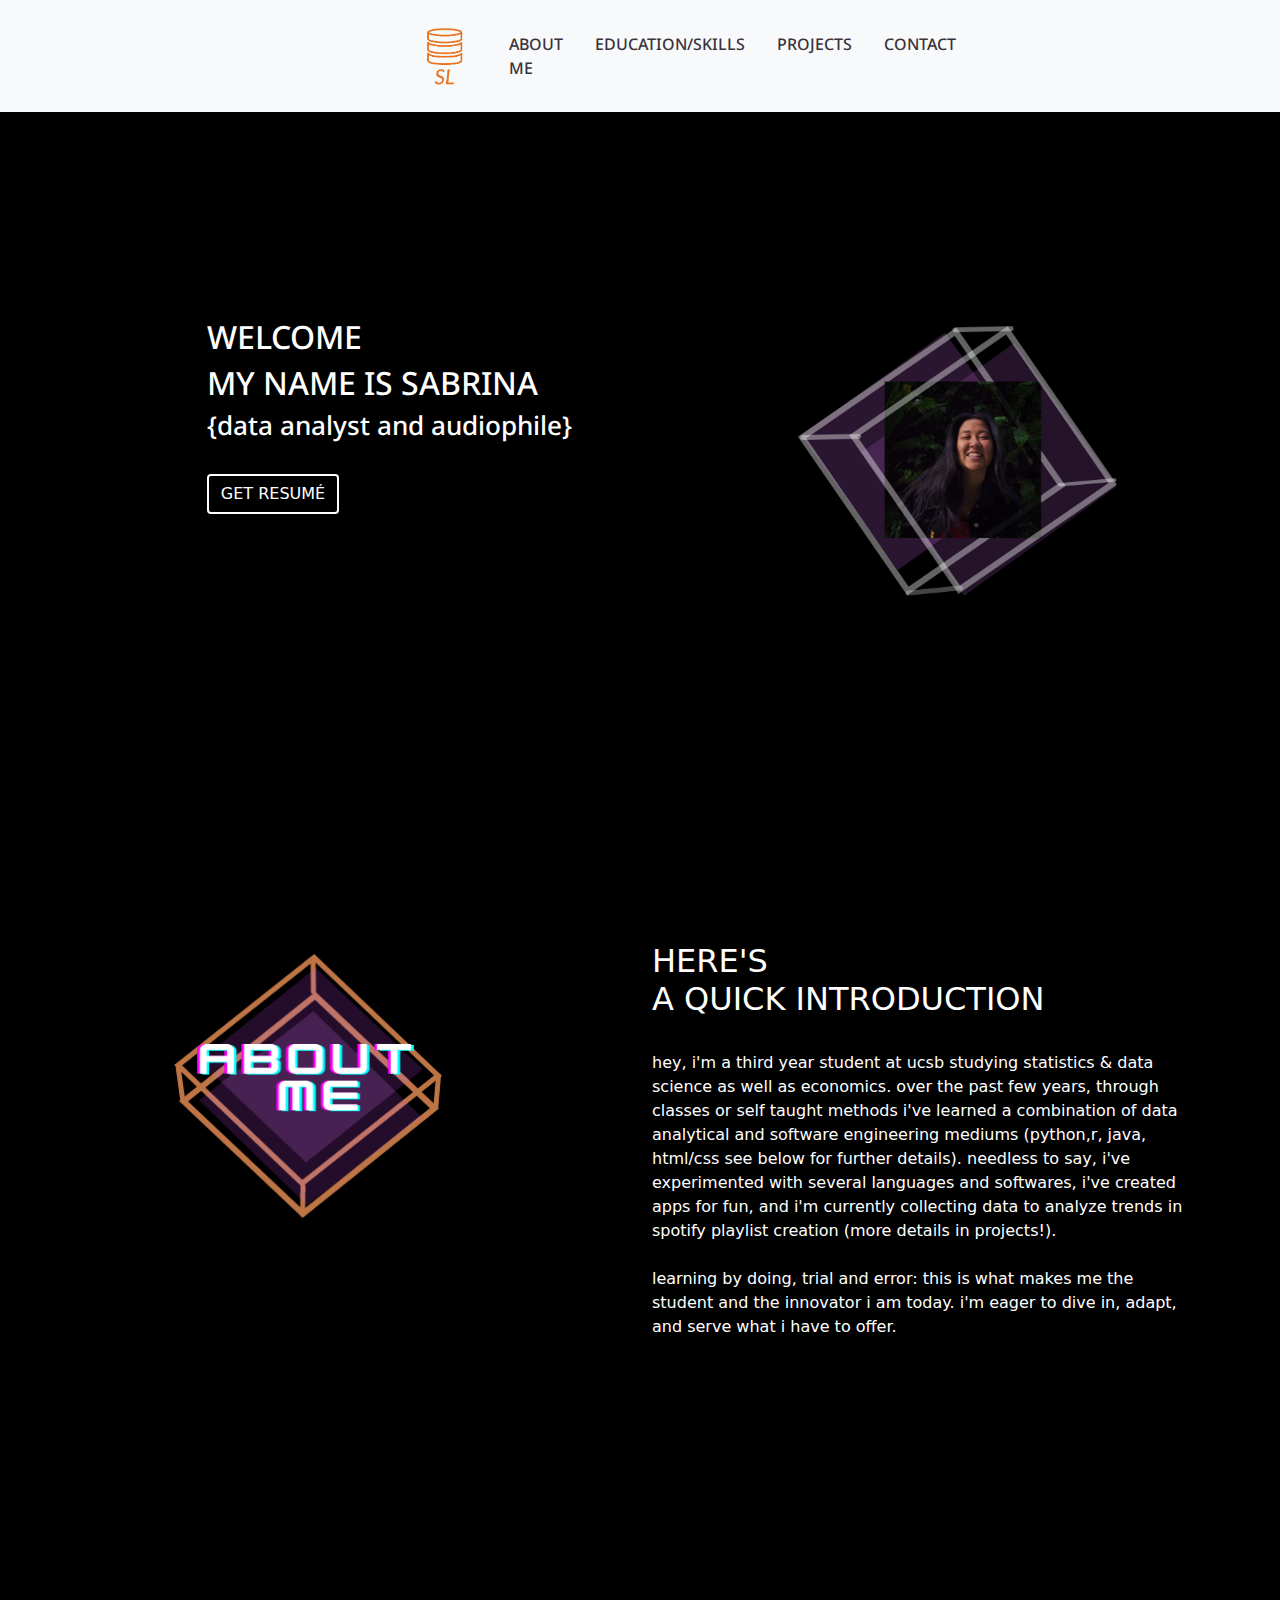
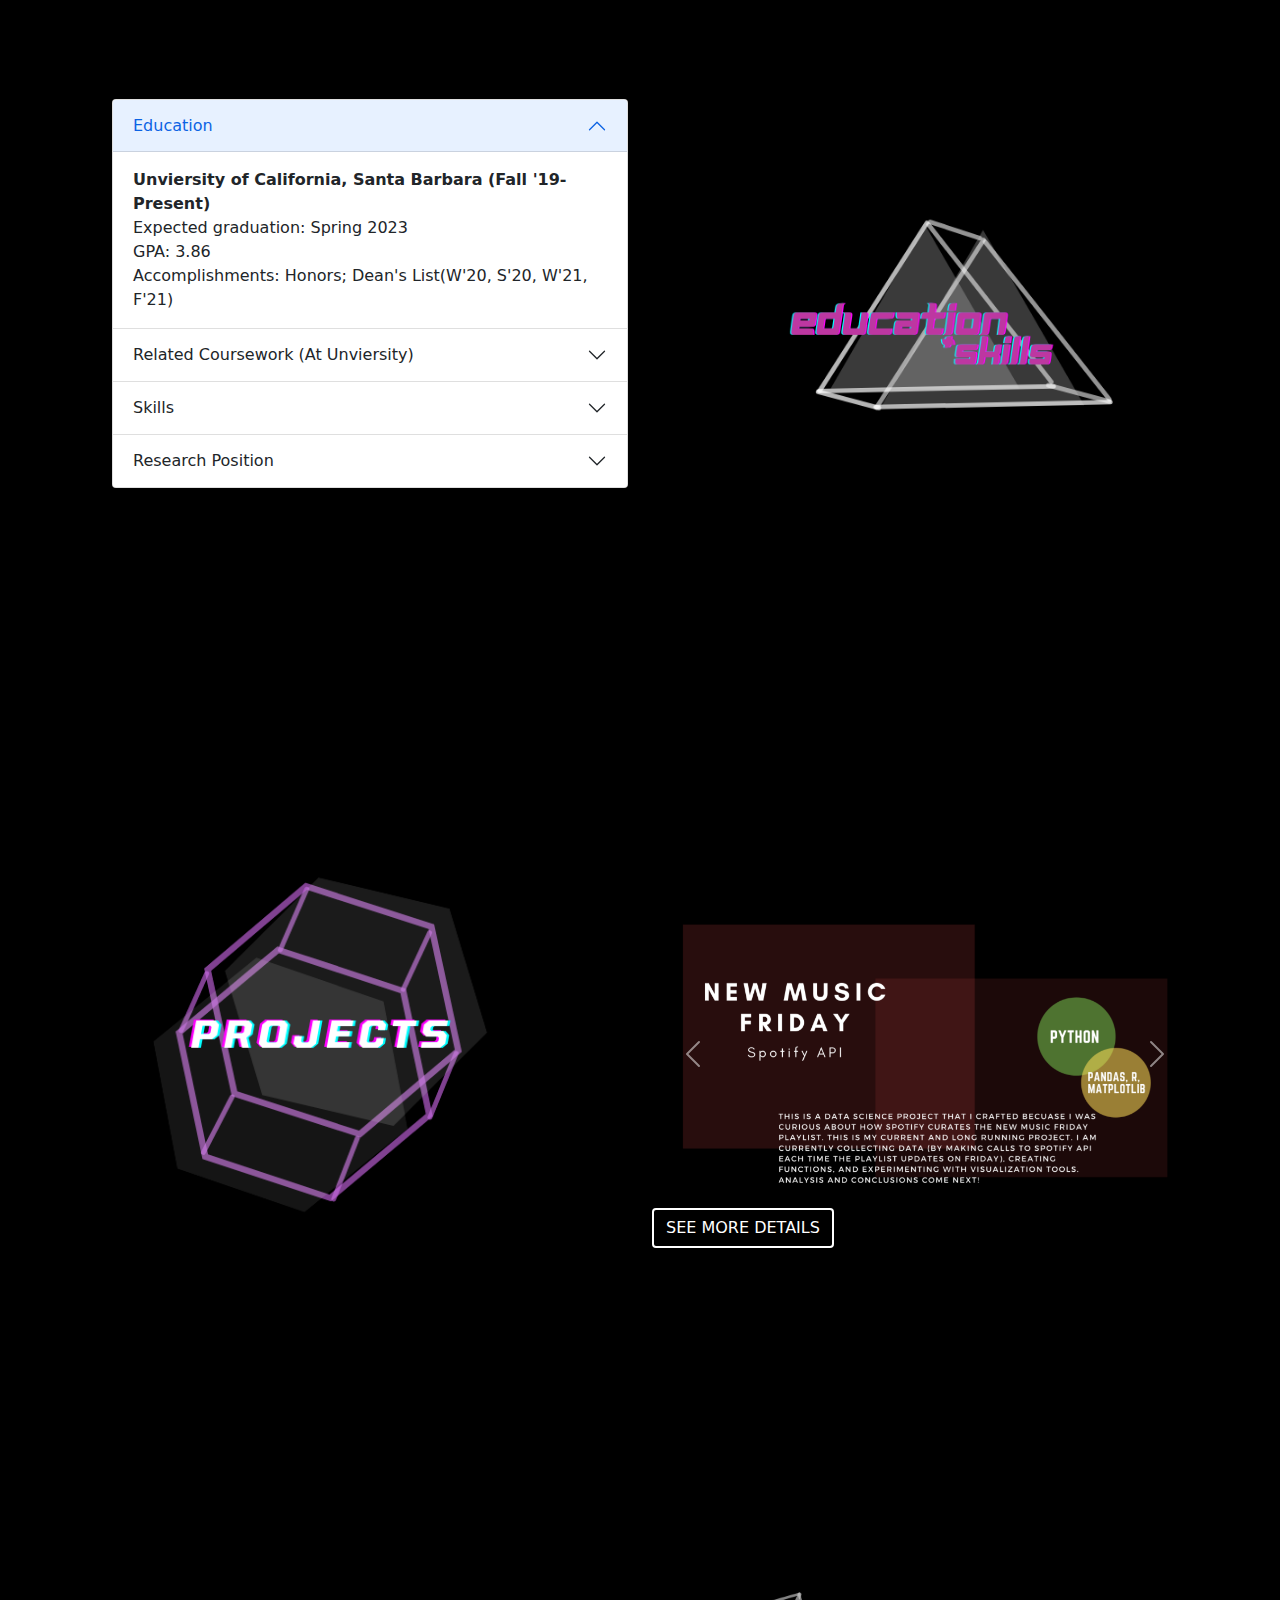
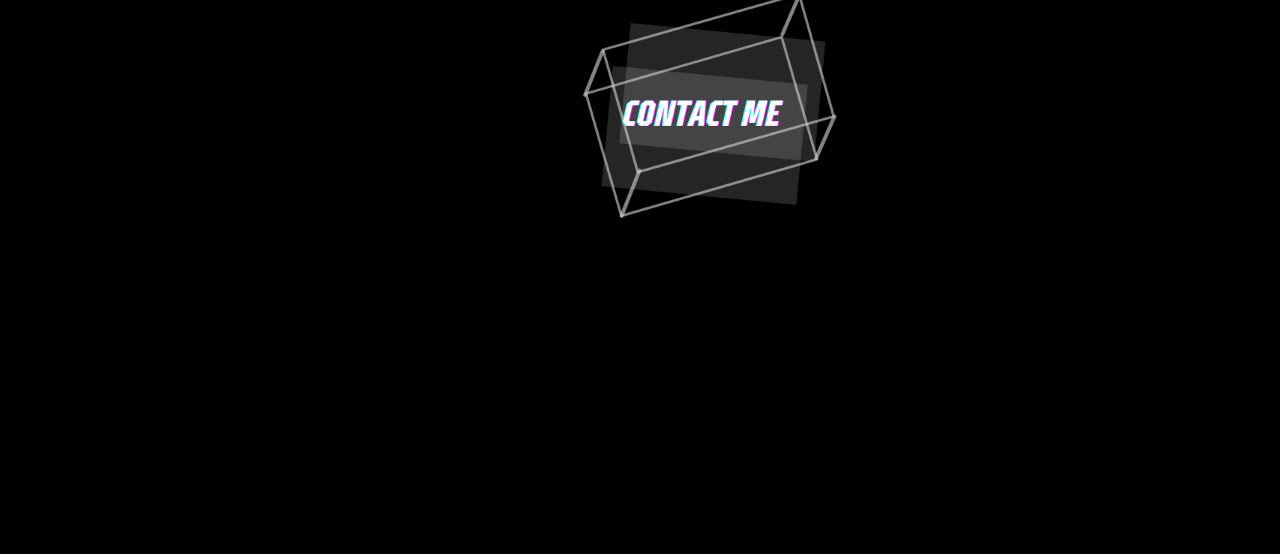
==== js/index.html @ f9f8b8f4 "Update index.html" ====
<!DOCTYPE html>
<html lang="en">
<head>
    <meta charset="UTF-8">
    <meta http-equiv="X-UA-Compatible" content="IE=edge">
    <meta name="viewport" content="width=device-width, initial-scale=1.0">
    <title>Document</title>

    <!-- Bootstap css file -->
    <link href="https://sabrinalem.github.io/portfolio/css/bootstrap.min.css"rel="stylesheet" media="all">
    <!--font awesome icons-->
    <link href="https://sabrinalem.github.io/portfolio/css/all.min.css" rel="stylesheet">

    <!-- custom css file -->
    <link href="https://sabrinalem.github.io/portfolio/css/style.css"rel="stylesheet">

    <!-- fonts-->
    <link rel="stylesheet"
          href="https://fonts.googleapis.com/css?family=NotoSans">
</head>

<body>
    <!-- HEADER START -->
    <header class="header_area">
        <div class="main-menu">
            <nav class="navbar navbar-expand-lg navbar-light bg-light">
                <div class="container-fluid">
                  <a class="navbar-brand" href="#site-banner"><img src="https://sabrinalem.github.io/portfolio/img/SL-logos_transparent.png" alt="SL" height="65"></a>
                  <button class="navbar-toggler" type="button" data-bs-toggle="collapse" data-bs-target="#navbarNav" aria-controls="navbarNav" aria-expanded="false" aria-label="Toggle navigation">
                    <span class="navbar-toggler-icon"></span>
                  </button>
                  <div class="collapse navbar-collapse" id="navbarNav">
                    <ul class="navbar-nav">
                      <li class="nav-item">
                        <a class="nav-link" href="#about-area">about me</a>
                      </li>
                      <li class="nav-item">
                        <a class="nav-link" href="#eduskls-area">education/Skills</a>
                      </li>
                      <li class="nav-item">
                        <a class="nav-link" href="#projects-area">projects</a>
                      </li>
                      <li class="nav-item">
                        <a class="nav-link" href="contact.html">contact</a>
                      </li>
                    </ul>
                  </div>
                </div>
              </nav>
        </div>
    </header>
    <!-- HEADER END -->

    <!-- MAIN START-->
    <main class="site-main">
        <!-- SECTION 1: INTRO START -->
        <section id = "site-banner" class ="site-banner" style="background-color: black">
            <div class="container">
                <div class="row">
                    <div class="col-lg-6 col-md-12 site-title">
                        <h3 class="title-text text-uppercase">Welcome</h2>
                        <h2 class="title-text text-uppercase">My name is Sabrina</h4>
                        <h4 class="title-text text-lowercase">{data analyst and audiophile}</h4><br>
                        <a href="https://sabrinalem.github.io/portfolio/img/sabrinalem-resume.pdf" download><button type="button" class="btn button primary-button mr-4 text-uppercase">Get Resumé</button> </a>           
                    </div>
                    <div class="col-lg-6 col-md-12 site-img">
                        <img src="https://sabrinalem.github.io/portfolio/img/profpic.png" height= 350 width=350 alt="profilepic">
                    </div>
                    
                </div>
            </div>
        </section>
        <!-- SECTION 1: INTRO END-->

        <!-- SECTION 2: ABOUT START -->
        <section id ="about-area" class ="about-area" style="background-color: black;">   
            <div class="container">
                <div class="row">
                    <div class="col-lg-6 col-md-12">
                        <div class="about-image">
                            <img src="https://sabrinalem.github.io/portfolio/img/about.png" height="300" width= "300" alt="about me">
                        </div>
                    </div>
                    <div class="col-lg-6 col-md-12 about-text">
                        <div class="text-uppercase pt.5">
                            <h2 class="text-uppercase">
                                <span>here's</span><br>
                                <span>a quick</span>
                                <span>introduction</span>
                            </h2>
                            <div class="paragraph py-4 w-100 text-lowercase">
                                <p class="para">
                                    hey, i'm a third year student at UCSB studying statistics & data science
                                    as well as economics. over the past few years, through classes or 
                                    self taught methods i've learned a combination of data analytical and 
                                    software engineering mediums (python,R, java, html/css see below for further details).
                                    needless to say, i've experimented with several languages and softwares, i've created
                                    apps for fun, and i'm currently collecting data to analyze trends in Spotify 
                                    playlist creation (more details in projects!). <br><br>
                                    learning by doing, trial and error: this is what makes me the student and
                                    the innovator i am today. i'm eager to dive in, adapt, and serve what i have to offer. 
                                </p>
                            </div>
                        </div>
                    </div>
                </div>
            </div>
        </section>
        <!-- SECTION 3: ABOUT END-->

        <!-- SECTION 3: EDU AND SKILLS START -->
        <section id ="eduskls-area" class ="eduskls-area" style="background-color: black;">   
            <div class="container-fluid">
                <div class="row">
                    <div class="col-lg-6 col-md-12 eduskls-text">
                        <div class="accordion" id="accordionExample">
                            <div class="accordion-item">
                              <h2 class="accordion-header" id="headingOne">
                                <button class="accordion-button" type="button" data-bs-toggle="collapse" data-bs-target="#collapseOne" aria-expanded="true" aria-controls="collapseOne">
                                  Education 
                                </button>
                              </h2>
                              <div id="collapseOne" class="accordion-collapse collapse show" aria-labelledby="headingOne" data-bs-parent="#accordionExample">
                                <div class="accordion-body">
                                  <strong>Unviersity of California, Santa Barbara (Fall '19-Present) </strong> 
                                  <br>Expected graduation: Spring 2023
                                  <br>GPA: 3.86
                                  <br> Accomplishments: Honors; Dean's List(W'20, S'20, W'21, F'21)
                                </div>
                              </div>
                            </div>
                            <div class="accordion-item">
                              <h2 class="accordion-header" id="headingTwo">
                                <button class="accordion-button collapsed" type="button" data-bs-toggle="collapse" data-bs-target="#collapseTwo" aria-expanded="false" aria-controls="collapseTwo">
                                  Related Coursework (At Unviersity)
                                </button>
                              </h2>
                              <div id="collapseTwo" class="accordion-collapse collapse" aria-labelledby="headingTwo" data-bs-parent="#accordionExample">
                                <div class="accordion-body">
                                    <strong>Data Science and Statistics:</strong> Probability & Statistics Series; Regression; Introduction to Java; Intermediate Python; 
                                                        SAS Base Program; Data Science Principles (R Program); Regression Analysis
                                    <br><strong>Economics:</strong> Introduction to Econmetrics Series; Microeconomics; Macroeconomics; Statistics for Economics
                                    <br><strong>Mathematics:</strong> Linear Algebra; Differential Equations; Vector Calculus; Transition to Higher Mathematics (Proofs and Logic)
                                </div>
                              </div>
                            </div>
                            <div class="accordion-item">
                              <h2 class="accordion-header" id="headingThree">
                                <button class="accordion-button collapsed" type="button" data-bs-toggle="collapse" data-bs-target="#collapseThree" aria-expanded="false" aria-controls="collapseThree">
                                  Skills
                                </button>
                              </h2>
                              <div id="collapseThree" class="accordion-collapse collapse" aria-labelledby="headingThree" data-bs-parent="#accordionExample">
                                <div class="accordion-body">
                                    <strong>Languages & Software(proficiency):</strong> Python (intermediate; preferred language); HTML/CSS (intermediate);
                                            SQL (intermediate); R (beginner); SAS (intermediate); javascript (beginner); java (beginner) 
                                    <br><strong>Data Analysis/Visualization:</strong> R; SQL; pandas; numpy; matplotlib;
                                    <br><strong>Other:</strong> Excel (computations and organization); Google Suite; Yii Framework
                                </div>
                              </div>
                            </div>
                            <div class="accordion-item">
                                <h2 class="accordion-header" id="headingFour">
                                  <button class="accordion-button collapsed" type="button" data-bs-toggle="collapse" data-bs-target="#collapseFour" aria-expanded="false" aria-controls="collapseFour">
                                    Research Position
                                  </button>
                                </h2>
                                <div id="collapseFour" class="accordion-collapse collapse" aria-labelledby="headingFour" data-bs-parent="#accordionExample">
                                  <div class="accordion-body">
                                    <strong> Music Cognition Lab:</strong> 
                                    <br> Research Assistant for Doctor Janet Bourne; Lab involves creating and running experiments to evaluate the psychological way human beings perceive music;
                                    <br>Assisting with  analysis from experiment data using SPSS;
                                    <br>This includes running ANOVA tests and data visualization;
                                    <br><strong>Current Project:</strong> Modes of Listening - gathering evidence for the idea that the way 
                                    we listen to music (by listening narratively or for sonic/instrumental detail) changes the 
                                    semantic connections we are able to make    
                                  </div>
                                </div>
                              </div>
                          </div>
                    </div>
                    <div class="col-lg-6 col-md-12">
                        <div class="eduskls-img">
                            <img src="https://sabrinalem.github.io/portfolio/img/eduskls.png" height="450" width= "450" alt="about me">
                        </div>
                    </div>
                   
                </div>
            </div>
        </section>
        <!-- SECTION 3: EDU and SKILLS END-->

        <!-- SECTION 4: PROJECTS START -->
        <section id= "projects-area" class ="projects-area" style="background-color: black;">   
            <div class="container">
                <div class="row">
                    <div class="col-lg-6 col-md-12">
                        <div class="projects-image">
                            <img src="https://sabrinalem.github.io/portfolio/img/projects.png" height="350" width= "350" alt="about me">
                        </div>
                    </div>
                    <div class="col-lg-6 col-md-12">
                        <div class="projects-content">
                          <div id="carouselExampleIndicators" class="carousel slide" data-bs-ride="carousel">
                            <a href="https://sabrinalem.github.io/portfolio/js/projects.html"><div class="carousel-inner"> 
                                <div class="carousel-item active">
                                  <img src="https://sabrinalem.github.io/portfolio/img/projects/nmf.png" class="d-block w-100" alt="...">
                                </div>
                                <div class="carousel-item">
                                  <img src="https://sabrinalem.github.io/portfolio/img/projects/playlister.png" class="d-block w-100" alt="...">
                                </div>
                                <div class="carousel-item">
                                   <img src="https://sabrinalem.github.io/portfolio/img/projects/vinylshop.png" class="d-block w-100" alt="...">
                                </div>
                                <div class="carousel-item">
                                   <img src="https://sabrinalem.github.io/portfolio/img/projects/frank.png" class="d-block w-100" alt="...">
                                </div>
                                </div>
                                <button class="carousel-control-prev" type="button" data-bs-target="#carouselExampleIndicators" data-bs-slide="prev">
                                  <span class="carousel-control-prev-icon" aria-hidden="true"></span>
                                  <span class="visually-hidden">Previous</span>
                                </button>
                                <button class="carousel-control-next" type="button" data-bs-target="#carouselExampleIndicators" data-bs-slide="next">
                                  <span class="carousel-control-next-icon" aria-hidden="true"></span>
                                  <span class="visually-hidden">Next</span>
                                </button>
                            </a>
                          </div>
                          <a href="https://sabrinalem.github.io/portfolio/js/projects.html"><button type="button" class="btn button primary-button mr-4 text-uppercase">See More Details</button> </a>           
                        </div>
                    </div>
                </div>
            </div>
        </section>
        <!-- SECTION 4: PROJECTS END-->

        <!-- SECTION 5: CONTACT START -->
        <section id ="contact-area" class ="contact-area" style="background-color: black;">   
            <div class="container">
                <div class="contact-img">
                  <a class="contact" href="contact.html"> <img src="https://sabrinalem.github.io/portfolio/img/contact1.png" class="contact-none" alt="contact" height="375">
                    <img src="https://sabrinalem.github.io/portfolio/img/contact2.png" class="contact-hover" alt="contact" height="375"></a>
                </div>
            </div>
        </section>
        <!-- SECTION 5: CONTACT END-->
    </main>
    <!-- MAIN END-->
    

    <!-- Jquery js file-->
    <script src="https://sabrinalem.github.io/portfolio//js/jquery.3.6.0.js"></script>

    <!-- Bootstrap js file-->
    <script src="https://sabrinalem.github.io/portfolio//js/bootstrap.min.js"></script>

</body>
</html>
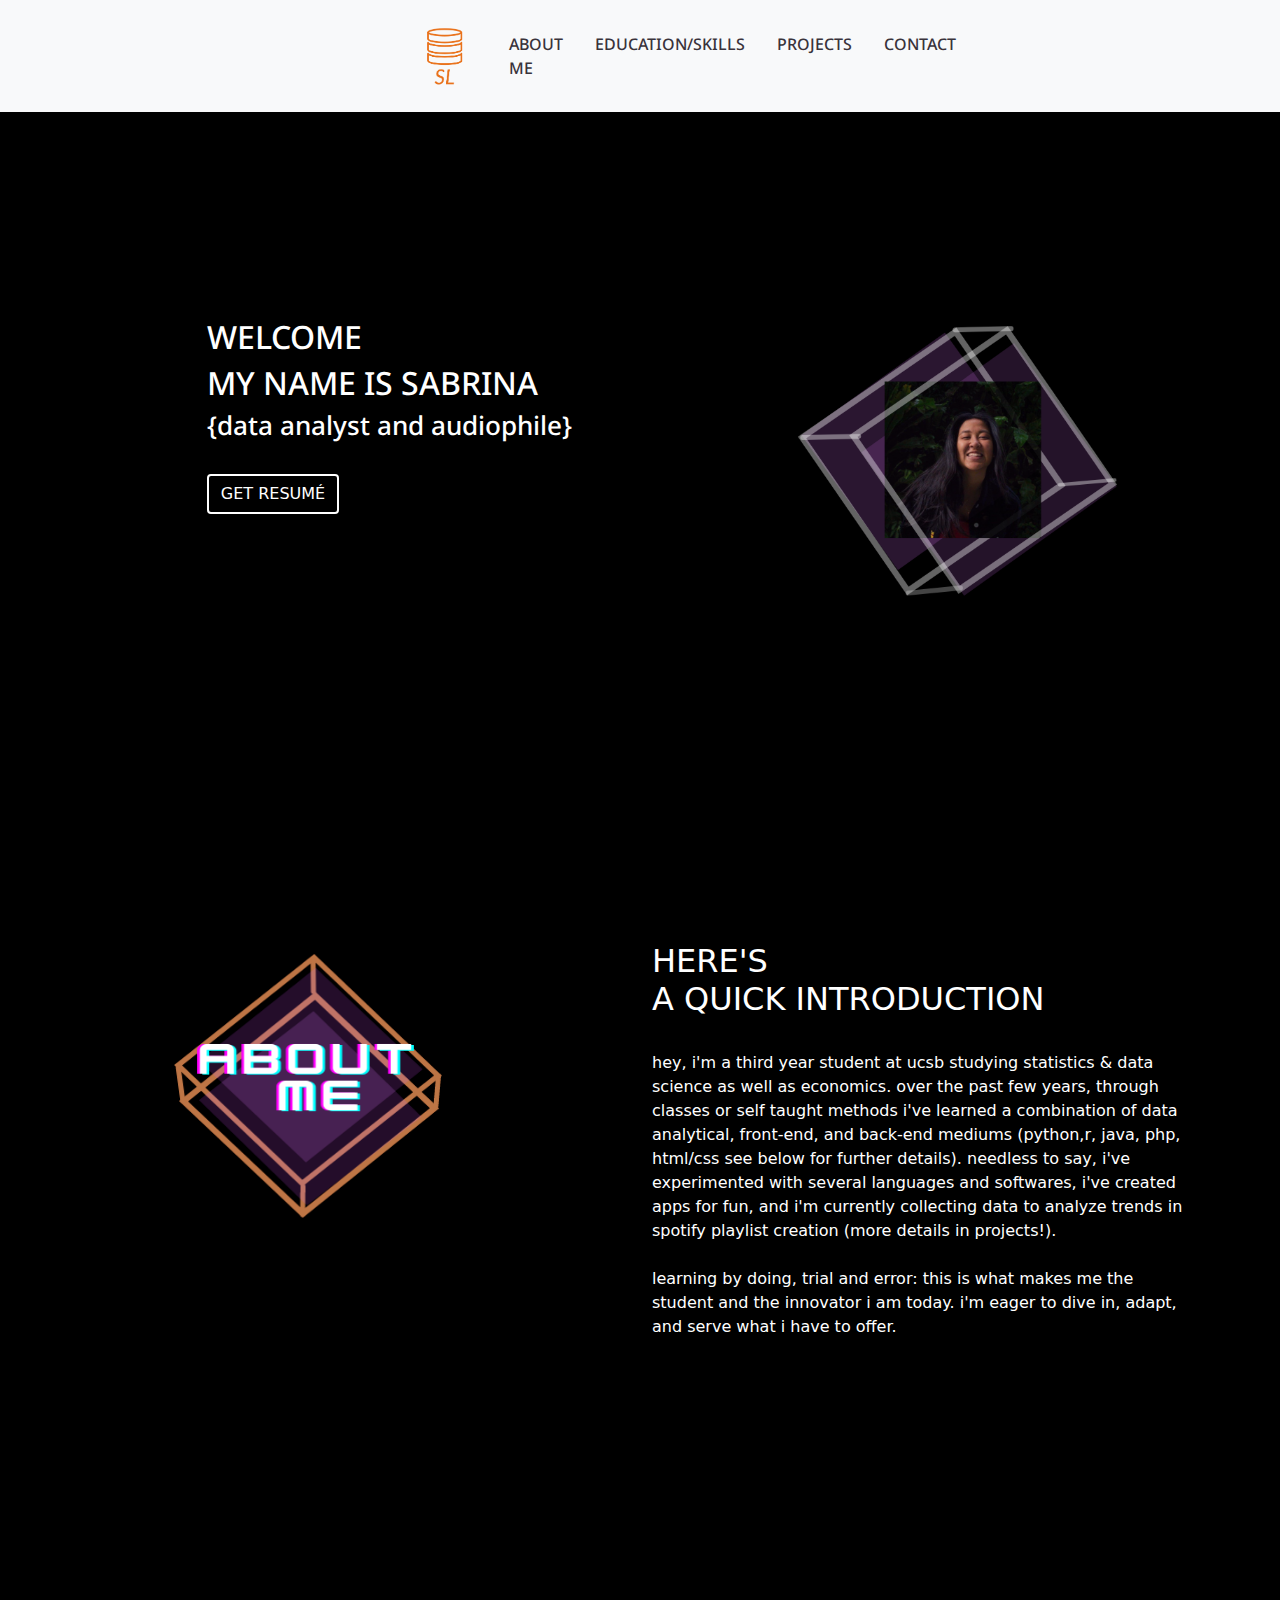
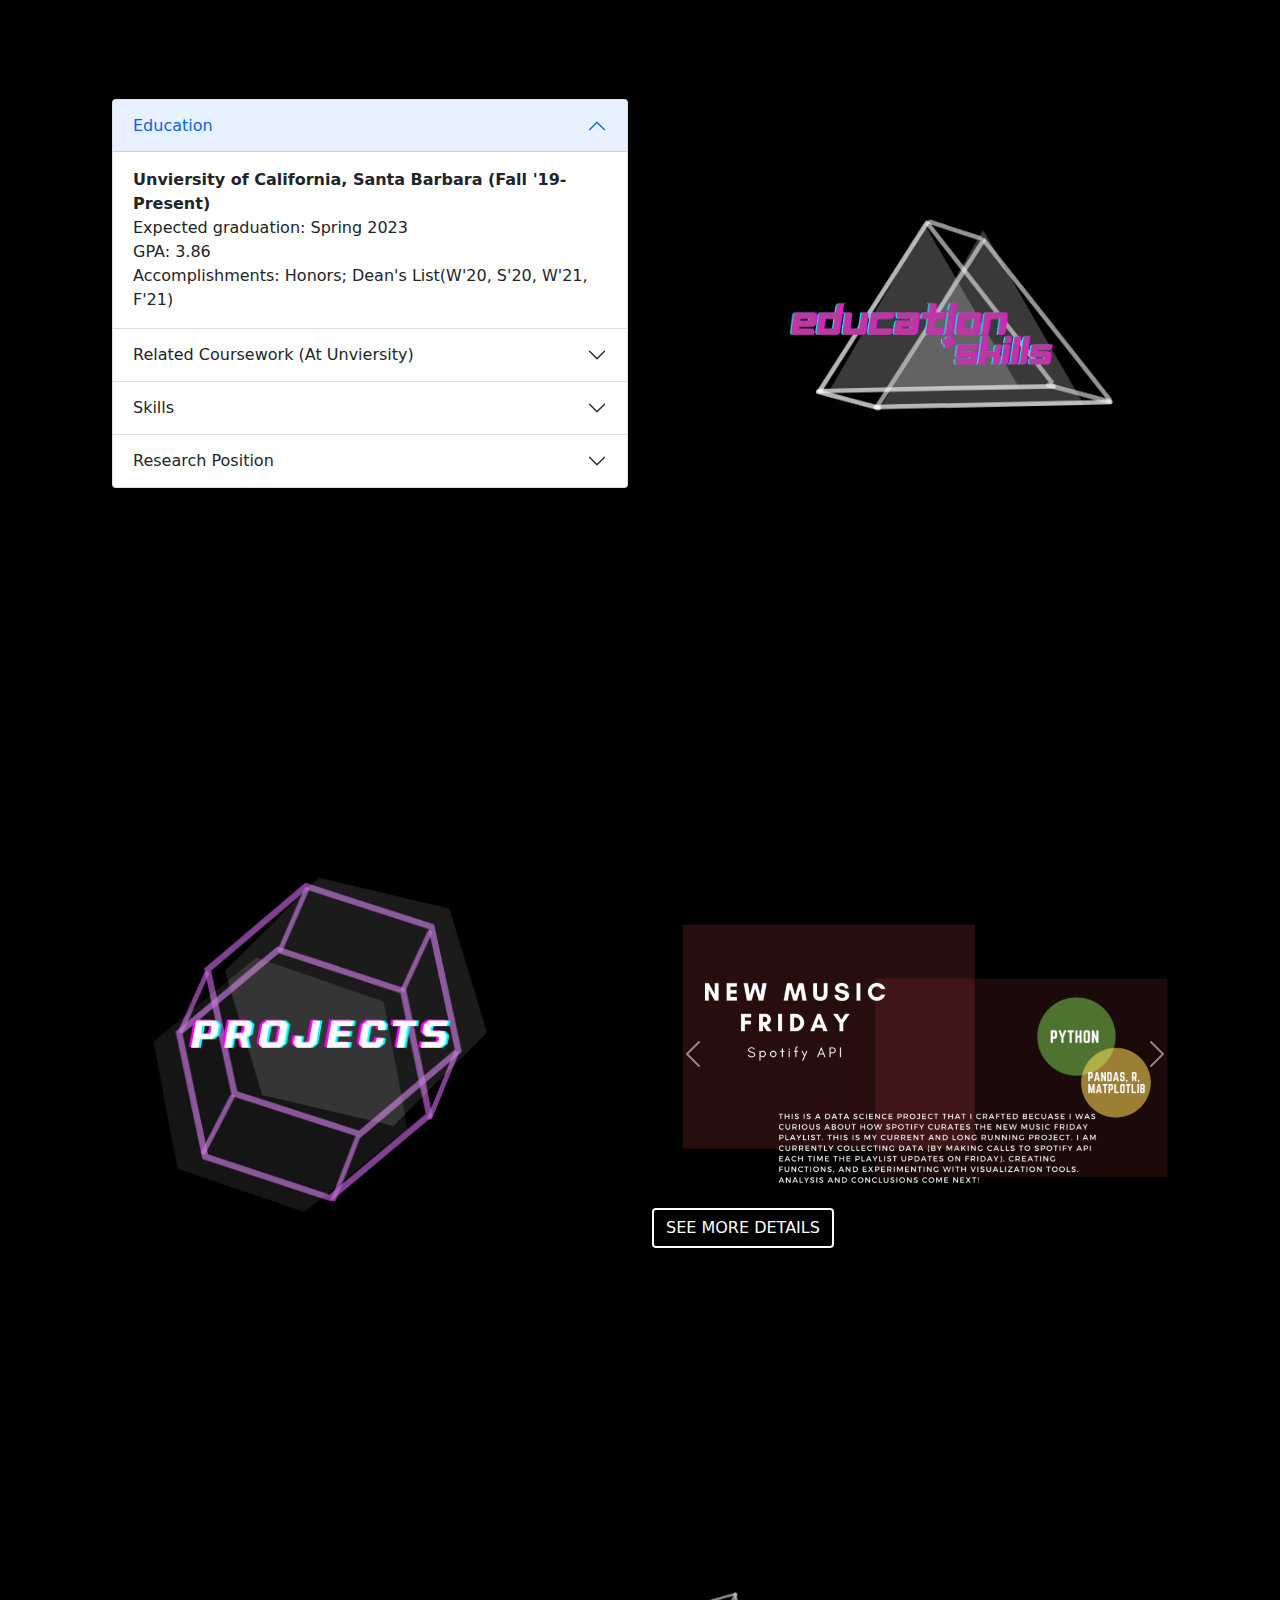
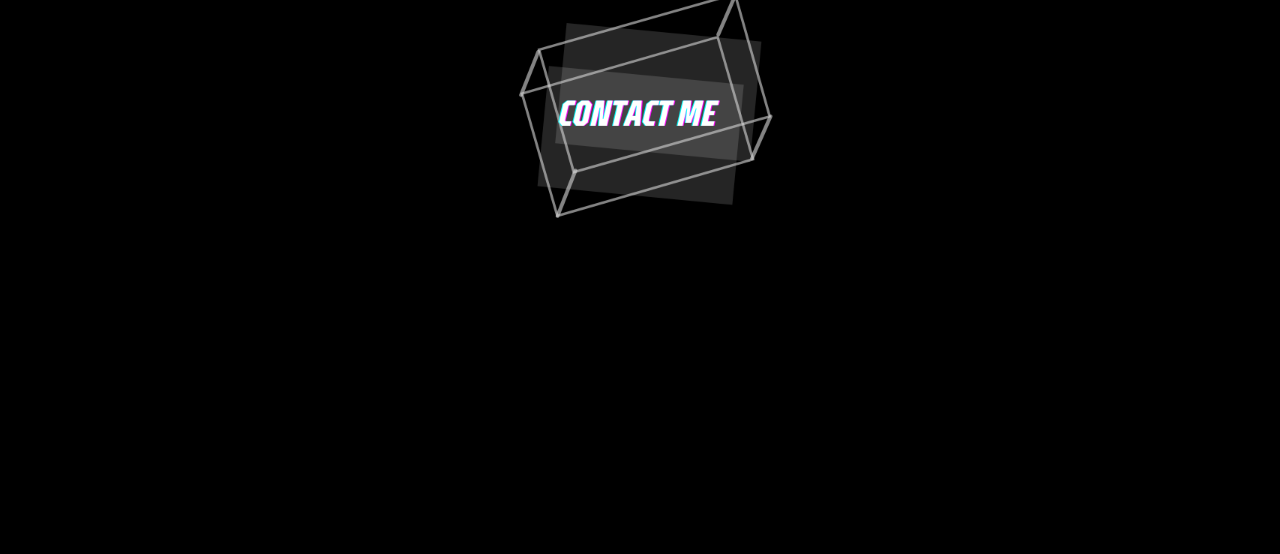
==== commit 0b1467c1: "Add files via upload" ====
--- a/js/index.html
+++ b/js/index.html
@@ -7,12 +7,12 @@
     <title>Document</title>
 
     <!-- Bootstap css file -->
-    <link href="https://sabrinalem.github.io/portfolio/css/bootstrap.min.css"rel="stylesheet" media="all">
+    <link href="/css/bootstrap.min.css"rel="stylesheet" media="all">
     <!--font awesome icons-->
-    <link href="https://sabrinalem.github.io/portfolio/css/all.min.css" rel="stylesheet">
+    <link href="/css/all.min.css" rel="stylesheet">
 
     <!-- custom css file -->
-    <link href="https://sabrinalem.github.io/portfolio/css/style.css"rel="stylesheet">
+    <link href="/css/style.css"rel="stylesheet">
 
     <!-- fonts-->
     <link rel="stylesheet"
@@ -25,7 +25,7 @@
         <div class="main-menu">
             <nav class="navbar navbar-expand-lg navbar-light bg-light">
                 <div class="container-fluid">
-                  <a class="navbar-brand" href="#site-banner"><img src="https://sabrinalem.github.io/portfolio/img/SL-logos_transparent.png" alt="SL" height="65"></a>
+                  <a class="navbar-brand" href="#site-banner"><img src="/img/SL-logos_transparent.png" alt="SL" height="65"></a>
                   <button class="navbar-toggler" type="button" data-bs-toggle="collapse" data-bs-target="#navbarNav" aria-controls="navbarNav" aria-expanded="false" aria-label="Toggle navigation">
                     <span class="navbar-toggler-icon"></span>
                   </button>
@@ -58,13 +58,14 @@
             <div class="container">
                 <div class="row">
                     <div class="col-lg-6 col-md-12 site-title">
-                        <h3 class="title-text text-uppercase">Welcome</h2>
+                        <h3 class="title-text text-uppercase">Welcome</h3>
                         <h2 class="title-text text-uppercase">My name is Sabrina</h4>
                         <h4 class="title-text text-lowercase">{data analyst and audiophile}</h4><br>
-                        <a href="https://sabrinalem.github.io/portfolio/img/sabrinalem-resume.pdf" download><button type="button" class="btn button primary-button mr-4 text-uppercase">Get Resumé</button> </a>           
+                        <a href="/img/sabrinalem-resume.pdf" download><button type="button" class="btn button primary-button mr-4 text-uppercase">Get Resumé</button> </a> 
+          
                     </div>
                     <div class="col-lg-6 col-md-12 site-img">
-                        <img src="https://sabrinalem.github.io/portfolio/img/profpic.png" height= 350 width=350 alt="profilepic">
+                        <img src="/img/profpic.png" height= 350 width=350 alt="profilepic">
                     </div>
                     
                 </div>
@@ -78,7 +79,7 @@
                 <div class="row">
                     <div class="col-lg-6 col-md-12">
                         <div class="about-image">
-                            <img src="https://sabrinalem.github.io/portfolio/img/about.png" height="300" width= "300" alt="about me">
+                            <img src="/img/about.png" height="300" width= "300" alt="about me">
                         </div>
                     </div>
                     <div class="col-lg-6 col-md-12 about-text">
@@ -92,8 +93,8 @@
                                 <p class="para">
                                     hey, i'm a third year student at UCSB studying statistics & data science
                                     as well as economics. over the past few years, through classes or 
-                                    self taught methods i've learned a combination of data analytical and 
-                                    software engineering mediums (python,R, java, html/css see below for further details).
+                                    self taught methods i've learned a combination of data analytical, front-end, and 
+                                    back-end mediums (python,R, java, php, html/css see below for further details).
                                     needless to say, i've experimented with several languages and softwares, i've created
                                     apps for fun, and i'm currently collecting data to analyze trends in Spotify 
                                     playlist creation (more details in projects!). <br><br>
@@ -181,7 +182,7 @@
                     </div>
                     <div class="col-lg-6 col-md-12">
                         <div class="eduskls-img">
-                            <img src="https://sabrinalem.github.io/portfolio/img/eduskls.png" height="450" width= "450" alt="about me">
+                            <img src="/img/eduskls.png" height="450" width= "450" alt="about me">
                         </div>
                     </div>
                    
@@ -196,37 +197,37 @@
                 <div class="row">
                     <div class="col-lg-6 col-md-12">
                         <div class="projects-image">
-                            <img src="https://sabrinalem.github.io/portfolio/img/projects.png" height="350" width= "350" alt="about me">
+                            <img src="/img/projects.png" height="350" width= "350" alt="about me">
                         </div>
                     </div>
                     <div class="col-lg-6 col-md-12">
                         <div class="projects-content">
                           <div id="carouselExampleIndicators" class="carousel slide" data-bs-ride="carousel">
-                            <a href="https://sabrinalem.github.io/portfolio/js/projects.html"><div class="carousel-inner"> 
-                                <div class="carousel-item active">
-                                  <img src="https://sabrinalem.github.io/portfolio/img/projects/nmf.png" class="d-block w-100" alt="...">
-                                </div>
-                                <div class="carousel-item">
-                                  <img src="https://sabrinalem.github.io/portfolio/img/projects/playlister.png" class="d-block w-100" alt="...">
-                                </div>
-                                <div class="carousel-item">
-                                   <img src="https://sabrinalem.github.io/portfolio/img/projects/vinylshop.png" class="d-block w-100" alt="...">
-                                </div>
-                                <div class="carousel-item">
-                                   <img src="https://sabrinalem.github.io/portfolio/img/projects/frank.png" class="d-block w-100" alt="...">
-                                </div>
-                                </div>
-                                <button class="carousel-control-prev" type="button" data-bs-target="#carouselExampleIndicators" data-bs-slide="prev">
-                                  <span class="carousel-control-prev-icon" aria-hidden="true"></span>
-                                  <span class="visually-hidden">Previous</span>
-                                </button>
-                                <button class="carousel-control-next" type="button" data-bs-target="#carouselExampleIndicators" data-bs-slide="next">
-                                  <span class="carousel-control-next-icon" aria-hidden="true"></span>
-                                  <span class="visually-hidden">Next</span>
-                                </button>
-                            </a>
+                            <a href="/js/projects.html"><div class="carousel-inner"> 
+                              <div class="carousel-item active">
+                                <img src="/img/projects/nmf.png" class="d-block w-100" alt="...">
+                              </div>
+                              <div class="carousel-item">
+                                <img src="/img/projects/playlister.png" class="d-block w-100" alt="...">
+                              </div>
+                              <div class="carousel-item">
+                                <img src="/img/projects/vinylshop.png" class="d-block w-100" alt="...">
+                              </div>
+                              <div class="carousel-item">
+                                <img src="/img/projects/frank.png" class="d-block w-100" alt="...">
+                              </div>
+                            </div>
+                            <button class="carousel-control-prev" type="button" data-bs-target="#carouselExampleIndicators" data-bs-slide="prev">
+                              <span class="carousel-control-prev-icon" aria-hidden="true"></span>
+                              <span class="visually-hidden">Previous</span>
+                            </button>
+                            <button class="carousel-control-next" type="button" data-bs-target="#carouselExampleIndicators" data-bs-slide="next">
+                              <span class="carousel-control-next-icon" aria-hidden="true"></span>
+                              <span class="visually-hidden">Next</span>
+                            </button>
+                          </a>
                           </div>
-                          <a href="https://sabrinalem.github.io/portfolio/js/projects.html"><button type="button" class="btn button primary-button mr-4 text-uppercase">See More Details</button> </a>           
+                          <a href="/js/projects.html"><button type="button" class="btn button primary-button mr-4 text-uppercase">See More Details</button> </a>           
                         </div>
                     </div>
                 </div>
@@ -238,8 +239,8 @@
         <section id ="contact-area" class ="contact-area" style="background-color: black;">   
             <div class="container">
                 <div class="contact-img">
-                  <a class="contact" href="contact.html"> <img src="https://sabrinalem.github.io/portfolio/img/contact1.png" class="contact-none" alt="contact" height="375">
-                    <img src="https://sabrinalem.github.io/portfolio/img/contact2.png" class="contact-hover" alt="contact" height="375"></a>
+                  <a class="contact" href="contact.html"> <img src="/img/contact1.png" class="contact-none" alt="contact" height="375">
+                    <img src="/img/contact2.png" class="contact-hover" alt="contact" height="375"></a>
                 </div>
             </div>
         </section>
@@ -249,10 +250,10 @@
     
 
     <!-- Jquery js file-->
-    <script src="https://sabrinalem.github.io/portfolio//js/jquery.3.6.0.js"></script>
+    <script src="/js/jquery.3.6.0.js"></script>
 
     <!-- Bootstrap js file-->
-    <script src="https://sabrinalem.github.io/portfolio//js/bootstrap.min.js"></script>
+    <script src="/js/bootstrap.min.js"></script>
 
 </body>
 </html>
--- a/css/all.min.css
+++ b/css/all.min.css
@@ -0,0 +1,5 @@
+/*!
+ * Font Awesome Free 5.15.4 by @fontawesome - https://fontawesome.com
+ * License - https://fontawesome.com/license/free (Icons: CC BY 4.0, Fonts: SIL OFL 1.1, Code: MIT License)
+ */
+.fa,.fab,.fad,.fal,.far,.fas{-moz-osx-font-smoothing:grayscale;-webkit-font-smoothing:antialiased;display:inline-block;font-style:normal;font-variant:normal;text-rendering:auto;line-height:1}.fa-lg{font-size:1.33333em;line-height:.75em;vertical-align:-.0667em}.fa-xs{font-size:.75em}.fa-sm{font-size:.875em}.fa-1x{font-size:1em}.fa-2x{font-size:2em}.fa-3x{font-size:3em}.fa-4x{font-size:4em}.fa-5x{font-size:5em}.fa-6x{font-size:6em}.fa-7x{font-size:7em}.fa-8x{font-size:8em}.fa-9x{font-size:9em}.fa-10x{font-size:10em}.fa-fw{text-align:center;width:1.25em}.fa-ul{list-style-type:none;margin-left:2.5em;padding-left:0}.fa-ul>li{position:relative}.fa-li{left:-2em;position:absolute;text-align:center;width:2em;line-height:inherit}.fa-border{border:.08em solid #eee;border-radius:.1em;padding:.2em .25em .15em}.fa-pull-left{float:left}.fa-pull-right{float:right}.fa.fa-pull-left,.fab.fa-pull-left,.fal.fa-pull-left,.far.fa-pull-left,.fas.fa-pull-left{margin-right:.3em}.fa.fa-pull-right,.fab.fa-pull-right,.fal.fa-pull-right,.far.fa-pull-right,.fas.fa-pull-right{margin-left:.3em}.fa-spin{-webkit-animation:fa-spin 2s linear infinite;animation:fa-spin 2s linear infinite}.fa-pulse{-webkit-animation:fa-spin 1s steps(8) infinite;animation:fa-spin 1s steps(8) infinite}@-webkit-keyframes fa-spin{0%{-webkit-transform:rotate(0deg);transform:rotate(0deg)}to{-webkit-transform:rotate(1turn);transform:rotate(1turn)}}@keyframes fa-spin{0%{-webkit-transform:rotate(0deg);transform:rotate(0deg)}to{-webkit-transform:rotate(1turn);transform:rotate(1turn)}}.fa-rotate-90{-ms-filter:"progid:DXImageTransform.Microsoft.BasicImage(rotation=1)";-webkit-transform:rotate(90deg);transform:rotate(90deg)}.fa-rotate-180{-ms-filter:"progid:DXImageTransform.Microsoft.BasicImage(rotation=2)";-webkit-transform:rotate(180deg);transform:rotate(180deg)}.fa-rotate-270{-ms-filter:"progid:DXImageTransform.Microsoft.BasicImage(rotation=3)";-webkit-transform:rotate(270deg);transform:rotate(270deg)}.fa-flip-horizontal{-ms-filter:"progid:DXImageTransform.Microsoft.BasicImage(rotation=0, mirror=1)";-webkit-transform:scaleX(-1);transform:scaleX(-1)}.fa-flip-vertical{-webkit-transform:scaleY(-1);transform:scaleY(-1)}.fa-flip-both,.fa-flip-horizontal.fa-flip-vertical,.fa-flip-vertical{-ms-filter:"progid:DXImageTransform.Microsoft.BasicImage(rotation=2, mirror=1)"}.fa-flip-both,.fa-flip-horizontal.fa-flip-vertical{-webkit-transform:scale(-1);transform:scale(-1)}:root .fa-flip-both,:root .fa-flip-horizontal,:root .fa-flip-vertical,:root .fa-rotate-90,:root .fa-rotate-180,:root .fa-rotate-270{-webkit-filter:none;filter:none}.fa-stack{display:inline-block;height:2em;line-height:2em;position:relative;vertical-align:middle;width:2.5em}.fa-stack-1x,.fa-stack-2x{left:0;position:absolute;text-align:center;width:100%}.fa-stack-1x{line-height:inherit}.fa-stack-2x{font-size:2em}.fa-inverse{color:#fff}.fa-500px:before{content:"\f26e"}.fa-accessible-icon:before{content:"\f368"}.fa-accusoft:before{content:"\f369"}.fa-acquisitions-incorporated:before{content:"\f6af"}.fa-ad:before{content:"\f641"}.fa-address-book:before{content:"\f2b9"}.fa-address-card:before{content:"\f2bb"}.fa-adjust:before{content:"\f042"}.fa-adn:before{content:"\f170"}.fa-adversal:before{content:"\f36a"}.fa-affiliatetheme:before{content:"\f36b"}.fa-air-freshener:before{content:"\f5d0"}.fa-airbnb:before{content:"\f834"}.fa-algolia:before{content:"\f36c"}.fa-align-center:before{content:"\f037"}.fa-align-justify:before{content:"\f039"}.fa-align-left:before{content:"\f036"}.fa-align-right:before{content:"\f038"}.fa-alipay:before{content:"\f642"}.fa-allergies:before{content:"\f461"}.fa-amazon:before{content:"\f270"}.fa-amazon-pay:before{content:"\f42c"}.fa-ambulance:before{content:"\f0f9"}.fa-american-sign-language-interpreting:before{content:"\f2a3"}.fa-amilia:before{content:"\f36d"}.fa-anchor:before{content:"\f13d"}.fa-android:before{content:"\f17b"}.fa-angellist:before{content:"\f209"}.fa-angle-double-down:before{content:"\f103"}.fa-angle-double-left:before{content:"\f100"}.fa-angle-double-right:before{content:"\f101"}.fa-angle-double-up:before{content:"\f102"}.fa-angle-down:before{content:"\f107"}.fa-angle-left:before{content:"\f104"}.fa-angle-right:before{content:"\f105"}.fa-angle-up:before{content:"\f106"}.fa-angry:before{content:"\f556"}.fa-angrycreative:before{content:"\f36e"}.fa-angular:before{content:"\f420"}.fa-ankh:before{content:"\f644"}.fa-app-store:before{content:"\f36f"}.fa-app-store-ios:before{content:"\f370"}.fa-apper:before{content:"\f371"}.fa-apple:before{content:"\f179"}.fa-apple-alt:before{content:"\f5d1"}.fa-apple-pay:before{content:"\f415"}.fa-archive:before{content:"\f187"}.fa-archway:before{content:"\f557"}.fa-arrow-alt-circle-down:before{content:"\f358"}.fa-arrow-alt-circle-left:before{content:"\f359"}.fa-arrow-alt-circle-right:before{content:"\f35a"}.fa-arrow-alt-circle-up:before{content:"\f35b"}.fa-arrow-circle-down:before{content:"\f0ab"}.fa-arrow-circle-left:before{content:"\f0a8"}.fa-arrow-circle-right:before{content:"\f0a9"}.fa-arrow-circle-up:before{content:"\f0aa"}.fa-arrow-down:before{content:"\f063"}.fa-arrow-left:before{content:"\f060"}.fa-arrow-right:before{content:"\f061"}.fa-arrow-up:before{content:"\f062"}.fa-arrows-alt:before{content:"\f0b2"}.fa-arrows-alt-h:before{content:"\f337"}.fa-arrows-alt-v:before{content:"\f338"}.fa-artstation:before{content:"\f77a"}.fa-assistive-listening-systems:before{content:"\f2a2"}.fa-asterisk:before{content:"\f069"}.fa-asymmetrik:before{content:"\f372"}.fa-at:before{content:"\f1fa"}.fa-atlas:before{content:"\f558"}.fa-atlassian:before{content:"\f77b"}.fa-atom:before{content:"\f5d2"}.fa-audible:before{content:"\f373"}.fa-audio-description:before{content:"\f29e"}.fa-autoprefixer:before{content:"\f41c"}.fa-avianex:before{content:"\f374"}.fa-aviato:before{content:"\f421"}.fa-award:before{content:"\f559"}.fa-aws:before{content:"\f375"}.fa-baby:before{content:"\f77c"}.fa-baby-carriage:before{content:"\f77d"}.fa-backspace:before{content:"\f55a"}.fa-backward:before{content:"\f04a"}.fa-bacon:before{content:"\f7e5"}.fa-bacteria:before{content:"\e059"}.fa-bacterium:before{content:"\e05a"}.fa-bahai:before{content:"\f666"}.fa-balance-scale:before{content:"\f24e"}.fa-balance-scale-left:before{content:"\f515"}.fa-balance-scale-right:before{content:"\f516"}.fa-ban:before{content:"\f05e"}.fa-band-aid:before{content:"\f462"}.fa-bandcamp:before{content:"\f2d5"}.fa-barcode:before{content:"\f02a"}.fa-bars:before{content:"\f0c9"}.fa-baseball-ball:before{content:"\f433"}.fa-basketball-ball:before{content:"\f434"}.fa-bath:before{content:"\f2cd"}.fa-battery-empty:before{content:"\f244"}.fa-battery-full:before{content:"\f240"}.fa-battery-half:before{content:"\f242"}.fa-battery-quarter:before{content:"\f243"}.fa-battery-three-quarters:before{content:"\f241"}.fa-battle-net:before{content:"\f835"}.fa-bed:before{content:"\f236"}.fa-beer:before{content:"\f0fc"}.fa-behance:before{content:"\f1b4"}.fa-behance-square:before{content:"\f1b5"}.fa-bell:before{content:"\f0f3"}.fa-bell-slash:before{content:"\f1f6"}.fa-bezier-curve:before{content:"\f55b"}.fa-bible:before{content:"\f647"}.fa-bicycle:before{content:"\f206"}.fa-biking:before{content:"\f84a"}.fa-bimobject:before{content:"\f378"}.fa-binoculars:before{content:"\f1e5"}.fa-biohazard:before{content:"\f780"}.fa-birthday-cake:before{content:"\f1fd"}.fa-bitbucket:before{content:"\f171"}.fa-bitcoin:before{content:"\f379"}.fa-bity:before{content:"\f37a"}.fa-black-tie:before{content:"\f27e"}.fa-blackberry:before{content:"\f37b"}.fa-blender:before{content:"\f517"}.fa-blender-phone:before{content:"\f6b6"}.fa-blind:before{content:"\f29d"}.fa-blog:before{content:"\f781"}.fa-blogger:before{content:"\f37c"}.fa-blogger-b:before{content:"\f37d"}.fa-bluetooth:before{content:"\f293"}.fa-bluetooth-b:before{content:"\f294"}.fa-bold:before{content:"\f032"}.fa-bolt:before{content:"\f0e7"}.fa-bomb:before{content:"\f1e2"}.fa-bone:before{content:"\f5d7"}.fa-bong:before{content:"\f55c"}.fa-book:before{content:"\f02d"}.fa-book-dead:before{content:"\f6b7"}.fa-book-medical:before{content:"\f7e6"}.fa-book-open:before{content:"\f518"}.fa-book-reader:before{content:"\f5da"}.fa-bookmark:before{content:"\f02e"}.fa-bootstrap:before{content:"\f836"}.fa-border-all:before{content:"\f84c"}.fa-border-none:before{content:"\f850"}.fa-border-style:before{content:"\f853"}.fa-bowling-ball:before{content:"\f436"}.fa-box:before{content:"\f466"}.fa-box-open:before{content:"\f49e"}.fa-box-tissue:before{content:"\e05b"}.fa-boxes:before{content:"\f468"}.fa-braille:before{content:"\f2a1"}.fa-brain:before{content:"\f5dc"}.fa-bread-slice:before{content:"\f7ec"}.fa-briefcase:before{content:"\f0b1"}.fa-briefcase-medical:before{content:"\f469"}.fa-broadcast-tower:before{content:"\f519"}.fa-broom:before{content:"\f51a"}.fa-brush:before{content:"\f55d"}.fa-btc:before{content:"\f15a"}.fa-buffer:before{content:"\f837"}.fa-bug:before{content:"\f188"}.fa-building:before{content:"\f1ad"}.fa-bullhorn:before{content:"\f0a1"}.fa-bullseye:before{content:"\f140"}.fa-burn:before{content:"\f46a"}.fa-buromobelexperte:before{content:"\f37f"}.fa-bus:before{content:"\f207"}.fa-bus-alt:before{content:"\f55e"}.fa-business-time:before{content:"\f64a"}.fa-buy-n-large:before{content:"\f8a6"}.fa-buysellads:before{content:"\f20d"}.fa-calculator:before{content:"\f1ec"}.fa-calendar:before{content:"\f133"}.fa-calendar-alt:before{content:"\f073"}.fa-calendar-check:before{content:"\f274"}.fa-calendar-day:before{content:"\f783"}.fa-calendar-minus:before{content:"\f272"}.fa-calendar-plus:before{content:"\f271"}.fa-calendar-times:before{content:"\f273"}.fa-calendar-week:before{content:"\f784"}.fa-camera:before{content:"\f030"}.fa-camera-retro:before{content:"\f083"}.fa-campground:before{content:"\f6bb"}.fa-canadian-maple-leaf:before{content:"\f785"}.fa-candy-cane:before{content:"\f786"}.fa-cannabis:before{content:"\f55f"}.fa-capsules:before{content:"\f46b"}.fa-car:before{content:"\f1b9"}.fa-car-alt:before{content:"\f5de"}.fa-car-battery:before{content:"\f5df"}.fa-car-crash:before{content:"\f5e1"}.fa-car-side:before{content:"\f5e4"}.fa-caravan:before{content:"\f8ff"}.fa-caret-down:before{content:"\f0d7"}.fa-caret-left:before{content:"\f0d9"}.fa-caret-right:before{content:"\f0da"}.fa-caret-square-down:before{content:"\f150"}.fa-caret-square-left:before{content:"\f191"}.fa-caret-square-right:before{content:"\f152"}.fa-caret-square-up:before{content:"\f151"}.fa-caret-up:before{content:"\f0d8"}.fa-carrot:before{content:"\f787"}.fa-cart-arrow-down:before{content:"\f218"}.fa-cart-plus:before{content:"\f217"}.fa-cash-register:before{content:"\f788"}.fa-cat:before{content:"\f6be"}.fa-cc-amazon-pay:before{content:"\f42d"}.fa-cc-amex:before{content:"\f1f3"}.fa-cc-apple-pay:before{content:"\f416"}.fa-cc-diners-club:before{content:"\f24c"}.fa-cc-discover:before{content:"\f1f2"}.fa-cc-jcb:before{content:"\f24b"}.fa-cc-mastercard:before{content:"\f1f1"}.fa-cc-paypal:before{content:"\f1f4"}.fa-cc-stripe:before{content:"\f1f5"}.fa-cc-visa:before{content:"\f1f0"}.fa-centercode:before{content:"\f380"}.fa-centos:before{content:"\f789"}.fa-certificate:before{content:"\f0a3"}.fa-chair:before{content:"\f6c0"}.fa-chalkboard:before{content:"\f51b"}.fa-chalkboard-teacher:before{content:"\f51c"}.fa-charging-station:before{content:"\f5e7"}.fa-chart-area:before{content:"\f1fe"}.fa-chart-bar:before{content:"\f080"}.fa-chart-line:before{content:"\f201"}.fa-chart-pie:before{content:"\f200"}.fa-check:before{content:"\f00c"}.fa-check-circle:before{content:"\f058"}.fa-check-double:before{content:"\f560"}.fa-check-square:before{content:"\f14a"}.fa-cheese:before{content:"\f7ef"}.fa-chess:before{content:"\f439"}.fa-chess-bishop:before{content:"\f43a"}.fa-chess-board:before{content:"\f43c"}.fa-chess-king:before{content:"\f43f"}.fa-chess-knight:before{content:"\f441"}.fa-chess-pawn:before{content:"\f443"}.fa-chess-queen:before{content:"\f445"}.fa-chess-rook:before{content:"\f447"}.fa-chevron-circle-down:before{content:"\f13a"}.fa-chevron-circle-left:before{content:"\f137"}.fa-chevron-circle-right:before{content:"\f138"}.fa-chevron-circle-up:before{content:"\f139"}.fa-chevron-down:before{content:"\f078"}.fa-chevron-left:before{content:"\f053"}.fa-chevron-right:before{content:"\f054"}.fa-chevron-up:before{content:"\f077"}.fa-child:before{content:"\f1ae"}.fa-chrome:before{content:"\f268"}.fa-chromecast:before{content:"\f838"}.fa-church:before{content:"\f51d"}.fa-circle:before{content:"\f111"}.fa-circle-notch:before{content:"\f1ce"}.fa-city:before{content:"\f64f"}.fa-clinic-medical:before{content:"\f7f2"}.fa-clipboard:before{content:"\f328"}.fa-clipboard-check:before{content:"\f46c"}.fa-clipboard-list:before{content:"\f46d"}.fa-clock:before{content:"\f017"}.fa-clone:before{content:"\f24d"}.fa-closed-captioning:before{content:"\f20a"}.fa-cloud:before{content:"\f0c2"}.fa-cloud-download-alt:before{content:"\f381"}.fa-cloud-meatball:before{content:"\f73b"}.fa-cloud-moon:before{content:"\f6c3"}.fa-cloud-moon-rain:before{content:"\f73c"}.fa-cloud-rain:before{content:"\f73d"}.fa-cloud-showers-heavy:before{content:"\f740"}.fa-cloud-sun:before{content:"\f6c4"}.fa-cloud-sun-rain:before{content:"\f743"}.fa-cloud-upload-alt:before{content:"\f382"}.fa-cloudflare:before{content:"\e07d"}.fa-cloudscale:before{content:"\f383"}.fa-cloudsmith:before{content:"\f384"}.fa-cloudversify:before{content:"\f385"}.fa-cocktail:before{content:"\f561"}.fa-code:before{content:"\f121"}.fa-code-branch:before{content:"\f126"}.fa-codepen:before{content:"\f1cb"}.fa-codiepie:before{content:"\f284"}.fa-coffee:before{content:"\f0f4"}.fa-cog:before{content:"\f013"}.fa-cogs:before{content:"\f085"}.fa-coins:before{content:"\f51e"}.fa-columns:before{content:"\f0db"}.fa-comment:before{content:"\f075"}.fa-comment-alt:before{content:"\f27a"}.fa-comment-dollar:before{content:"\f651"}.fa-comment-dots:before{content:"\f4ad"}.fa-comment-medical:before{content:"\f7f5"}.fa-comment-slash:before{content:"\f4b3"}.fa-comments:before{content:"\f086"}.fa-comments-dollar:before{content:"\f653"}.fa-compact-disc:before{content:"\f51f"}.fa-compass:before{content:"\f14e"}.fa-compress:before{content:"\f066"}.fa-compress-alt:before{content:"\f422"}.fa-compress-arrows-alt:before{content:"\f78c"}.fa-concierge-bell:before{content:"\f562"}.fa-confluence:before{content:"\f78d"}.fa-connectdevelop:before{content:"\f20e"}.fa-contao:before{content:"\f26d"}.fa-cookie:before{content:"\f563"}.fa-cookie-bite:before{content:"\f564"}.fa-copy:before{content:"\f0c5"}.fa-copyright:before{content:"\f1f9"}.fa-cotton-bureau:before{content:"\f89e"}.fa-couch:before{content:"\f4b8"}.fa-cpanel:before{content:"\f388"}.fa-creative-commons:before{content:"\f25e"}.fa-creative-commons-by:before{content:"\f4e7"}.fa-creative-commons-nc:before{content:"\f4e8"}.fa-creative-commons-nc-eu:before{content:"\f4e9"}.fa-creative-commons-nc-jp:before{content:"\f4ea"}.fa-creative-commons-nd:before{content:"\f4eb"}.fa-creative-commons-pd:before{content:"\f4ec"}.fa-creative-commons-pd-alt:before{content:"\f4ed"}.fa-creative-commons-remix:before{content:"\f4ee"}.fa-creative-commons-sa:before{content:"\f4ef"}.fa-creative-commons-sampling:before{content:"\f4f0"}.fa-creative-commons-sampling-plus:before{content:"\f4f1"}.fa-creative-commons-share:before{content:"\f4f2"}.fa-creative-commons-zero:before{content:"\f4f3"}.fa-credit-card:before{content:"\f09d"}.fa-critical-role:before{content:"\f6c9"}.fa-crop:before{content:"\f125"}.fa-crop-alt:before{content:"\f565"}.fa-cross:before{content:"\f654"}.fa-crosshairs:before{content:"\f05b"}.fa-crow:before{content:"\f520"}.fa-crown:before{content:"\f521"}.fa-crutch:before{content:"\f7f7"}.fa-css3:before{content:"\f13c"}.fa-css3-alt:before{content:"\f38b"}.fa-cube:before{content:"\f1b2"}.fa-cubes:before{content:"\f1b3"}.fa-cut:before{content:"\f0c4"}.fa-cuttlefish:before{content:"\f38c"}.fa-d-and-d:before{content:"\f38d"}.fa-d-and-d-beyond:before{content:"\f6ca"}.fa-dailymotion:before{content:"\e052"}.fa-dashcube:before{content:"\f210"}.fa-database:before{content:"\f1c0"}.fa-deaf:before{content:"\f2a4"}.fa-deezer:before{content:"\e077"}.fa-delicious:before{content:"\f1a5"}.fa-democrat:before{content:"\f747"}.fa-deploydog:before{content:"\f38e"}.fa-deskpro:before{content:"\f38f"}.fa-desktop:before{content:"\f108"}.fa-dev:before{content:"\f6cc"}.fa-deviantart:before{content:"\f1bd"}.fa-dharmachakra:before{content:"\f655"}.fa-dhl:before{content:"\f790"}.fa-diagnoses:before{content:"\f470"}.fa-diaspora:before{content:"\f791"}.fa-dice:before{content:"\f522"}.fa-dice-d20:before{content:"\f6cf"}.fa-dice-d6:before{content:"\f6d1"}.fa-dice-five:before{content:"\f523"}.fa-dice-four:before{content:"\f524"}.fa-dice-one:before{content:"\f525"}.fa-dice-six:before{content:"\f526"}.fa-dice-three:before{content:"\f527"}.fa-dice-two:before{content:"\f528"}.fa-digg:before{content:"\f1a6"}.fa-digital-ocean:before{content:"\f391"}.fa-digital-tachograph:before{content:"\f566"}.fa-directions:before{content:"\f5eb"}.fa-discord:before{content:"\f392"}.fa-discourse:before{content:"\f393"}.fa-disease:before{content:"\f7fa"}.fa-divide:before{content:"\f529"}.fa-dizzy:before{content:"\f567"}.fa-dna:before{content:"\f471"}.fa-dochub:before{content:"\f394"}.fa-docker:before{content:"\f395"}.fa-dog:before{content:"\f6d3"}.fa-dollar-sign:before{content:"\f155"}.fa-dolly:before{content:"\f472"}.fa-dolly-flatbed:before{content:"\f474"}.fa-donate:before{content:"\f4b9"}.fa-door-closed:before{content:"\f52a"}.fa-door-open:before{content:"\f52b"}.fa-dot-circle:before{content:"\f192"}.fa-dove:before{content:"\f4ba"}.fa-download:before{content:"\f019"}.fa-draft2digital:before{content:"\f396"}.fa-drafting-compass:before{content:"\f568"}.fa-dragon:before{content:"\f6d5"}.fa-draw-polygon:before{content:"\f5ee"}.fa-dribbble:before{content:"\f17d"}.fa-dribbble-square:before{content:"\f397"}.fa-dropbox:before{content:"\f16b"}.fa-drum:before{content:"\f569"}.fa-drum-steelpan:before{content:"\f56a"}.fa-drumstick-bite:before{content:"\f6d7"}.fa-drupal:before{content:"\f1a9"}.fa-dumbbell:before{content:"\f44b"}.fa-dumpster:before{content:"\f793"}.fa-dumpster-fire:before{content:"\f794"}.fa-dungeon:before{content:"\f6d9"}.fa-dyalog:before{content:"\f399"}.fa-earlybirds:before{content:"\f39a"}.fa-ebay:before{content:"\f4f4"}.fa-edge:before{content:"\f282"}.fa-edge-legacy:before{content:"\e078"}.fa-edit:before{content:"\f044"}.fa-egg:before{content:"\f7fb"}.fa-eject:before{content:"\f052"}.fa-elementor:before{content:"\f430"}.fa-ellipsis-h:before{content:"\f141"}.fa-ellipsis-v:before{content:"\f142"}.fa-ello:before{content:"\f5f1"}.fa-ember:before{content:"\f423"}.fa-empire:before{content:"\f1d1"}.fa-envelope:before{content:"\f0e0"}.fa-envelope-open:before{content:"\f2b6"}.fa-envelope-open-text:before{content:"\f658"}.fa-envelope-square:before{content:"\f199"}.fa-envira:before{content:"\f299"}.fa-equals:before{content:"\f52c"}.fa-eraser:before{content:"\f12d"}.fa-erlang:before{content:"\f39d"}.fa-ethereum:before{content:"\f42e"}.fa-ethernet:before{content:"\f796"}.fa-etsy:before{content:"\f2d7"}.fa-euro-sign:before{content:"\f153"}.fa-evernote:before{content:"\f839"}.fa-exchange-alt:before{content:"\f362"}.fa-exclamation:before{content:"\f12a"}.fa-exclamation-circle:before{content:"\f06a"}.fa-exclamation-triangle:before{content:"\f071"}.fa-expand:before{content:"\f065"}.fa-expand-alt:before{content:"\f424"}.fa-expand-arrows-alt:before{content:"\f31e"}.fa-expeditedssl:before{content:"\f23e"}.fa-external-link-alt:before{content:"\f35d"}.fa-external-link-square-alt:before{content:"\f360"}.fa-eye:before{content:"\f06e"}.fa-eye-dropper:before{content:"\f1fb"}.fa-eye-slash:before{content:"\f070"}.fa-facebook:before{content:"\f09a"}.fa-facebook-f:before{content:"\f39e"}.fa-facebook-messenger:before{content:"\f39f"}.fa-facebook-square:before{content:"\f082"}.fa-fan:before{content:"\f863"}.fa-fantasy-flight-games:before{content:"\f6dc"}.fa-fast-backward:before{content:"\f049"}.fa-fast-forward:before{content:"\f050"}.fa-faucet:before{content:"\e005"}.fa-fax:before{content:"\f1ac"}.fa-feather:before{content:"\f52d"}.fa-feather-alt:before{content:"\f56b"}.fa-fedex:before{content:"\f797"}.fa-fedora:before{content:"\f798"}.fa-female:before{content:"\f182"}.fa-fighter-jet:before{content:"\f0fb"}.fa-figma:before{content:"\f799"}.fa-file:before{content:"\f15b"}.fa-file-alt:before{content:"\f15c"}.fa-file-archive:before{content:"\f1c6"}.fa-file-audio:before{content:"\f1c7"}.fa-file-code:before{content:"\f1c9"}.fa-file-contract:before{content:"\f56c"}.fa-file-csv:before{content:"\f6dd"}.fa-file-download:before{content:"\f56d"}.fa-file-excel:before{content:"\f1c3"}.fa-file-export:before{content:"\f56e"}.fa-file-image:before{content:"\f1c5"}.fa-file-import:before{content:"\f56f"}.fa-file-invoice:before{content:"\f570"}.fa-file-invoice-dollar:before{content:"\f571"}.fa-file-medical:before{content:"\f477"}.fa-file-medical-alt:before{content:"\f478"}.fa-file-pdf:before{content:"\f1c1"}.fa-file-powerpoint:before{content:"\f1c4"}.fa-file-prescription:before{content:"\f572"}.fa-file-signature:before{content:"\f573"}.fa-file-upload:before{content:"\f574"}.fa-file-video:before{content:"\f1c8"}.fa-file-word:before{content:"\f1c2"}.fa-fill:before{content:"\f575"}.fa-fill-drip:before{content:"\f576"}.fa-film:before{content:"\f008"}.fa-filter:before{content:"\f0b0"}.fa-fingerprint:before{content:"\f577"}.fa-fire:before{content:"\f06d"}.fa-fire-alt:before{content:"\f7e4"}.fa-fire-extinguisher:before{content:"\f134"}.fa-firefox:before{content:"\f269"}.fa-firefox-browser:before{content:"\e007"}.fa-first-aid:before{content:"\f479"}.fa-first-order:before{content:"\f2b0"}.fa-first-order-alt:before{content:"\f50a"}.fa-firstdraft:before{content:"\f3a1"}.fa-fish:before{content:"\f578"}.fa-fist-raised:before{content:"\f6de"}.fa-flag:before{content:"\f024"}.fa-flag-checkered:before{content:"\f11e"}.fa-flag-usa:before{content:"\f74d"}.fa-flask:before{content:"\f0c3"}.fa-flickr:before{content:"\f16e"}.fa-flipboard:before{content:"\f44d"}.fa-flushed:before{content:"\f579"}.fa-fly:before{content:"\f417"}.fa-folder:before{content:"\f07b"}.fa-folder-minus:before{content:"\f65d"}.fa-folder-open:before{content:"\f07c"}.fa-folder-plus:before{content:"\f65e"}.fa-font:before{content:"\f031"}.fa-font-awesome:before{content:"\f2b4"}.fa-font-awesome-alt:before{content:"\f35c"}.fa-font-awesome-flag:before{content:"\f425"}.fa-font-awesome-logo-full:before{content:"\f4e6"}.fa-fonticons:before{content:"\f280"}.fa-fonticons-fi:before{content:"\f3a2"}.fa-football-ball:before{content:"\f44e"}.fa-fort-awesome:before{content:"\f286"}.fa-fort-awesome-alt:before{content:"\f3a3"}.fa-forumbee:before{content:"\f211"}.fa-forward:before{content:"\f04e"}.fa-foursquare:before{content:"\f180"}.fa-free-code-camp:before{content:"\f2c5"}.fa-freebsd:before{content:"\f3a4"}.fa-frog:before{content:"\f52e"}.fa-frown:before{content:"\f119"}.fa-frown-open:before{content:"\f57a"}.fa-fulcrum:before{content:"\f50b"}.fa-funnel-dollar:before{content:"\f662"}.fa-futbol:before{content:"\f1e3"}.fa-galactic-republic:before{content:"\f50c"}.fa-galactic-senate:before{content:"\f50d"}.fa-gamepad:before{content:"\f11b"}.fa-gas-pump:before{content:"\f52f"}.fa-gavel:before{content:"\f0e3"}.fa-gem:before{content:"\f3a5"}.fa-genderless:before{content:"\f22d"}.fa-get-pocket:before{content:"\f265"}.fa-gg:before{content:"\f260"}.fa-gg-circle:before{content:"\f261"}.fa-ghost:before{content:"\f6e2"}.fa-gift:before{content:"\f06b"}.fa-gifts:before{content:"\f79c"}.fa-git:before{content:"\f1d3"}.fa-git-alt:before{content:"\f841"}.fa-git-square:before{content:"\f1d2"}.fa-github:before{content:"\f09b"}.fa-github-alt:before{content:"\f113"}.fa-github-square:before{content:"\f092"}.fa-gitkraken:before{content:"\f3a6"}.fa-gitlab:before{content:"\f296"}.fa-gitter:before{content:"\f426"}.fa-glass-cheers:before{content:"\f79f"}.fa-glass-martini:before{content:"\f000"}.fa-glass-martini-alt:before{content:"\f57b"}.fa-glass-whiskey:before{content:"\f7a0"}.fa-glasses:before{content:"\f530"}.fa-glide:before{content:"\f2a5"}.fa-glide-g:before{content:"\f2a6"}.fa-globe:before{content:"\f0ac"}.fa-globe-africa:before{content:"\f57c"}.fa-globe-americas:before{content:"\f57d"}.fa-globe-asia:before{content:"\f57e"}.fa-globe-europe:before{content:"\f7a2"}.fa-gofore:before{content:"\f3a7"}.fa-golf-ball:before{content:"\f450"}.fa-goodreads:before{content:"\f3a8"}.fa-goodreads-g:before{content:"\f3a9"}.fa-google:before{content:"\f1a0"}.fa-google-drive:before{content:"\f3aa"}.fa-google-pay:before{content:"\e079"}.fa-google-play:before{content:"\f3ab"}.fa-google-plus:before{content:"\f2b3"}.fa-google-plus-g:before{content:"\f0d5"}.fa-google-plus-square:before{content:"\f0d4"}.fa-google-wallet:before{content:"\f1ee"}.fa-gopuram:before{content:"\f664"}.fa-graduation-cap:before{content:"\f19d"}.fa-gratipay:before{content:"\f184"}.fa-grav:before{content:"\f2d6"}.fa-greater-than:before{content:"\f531"}.fa-greater-than-equal:before{content:"\f532"}.fa-grimace:before{content:"\f57f"}.fa-grin:before{content:"\f580"}.fa-grin-alt:before{content:"\f581"}.fa-grin-beam:before{content:"\f582"}.fa-grin-beam-sweat:before{content:"\f583"}.fa-grin-hearts:before{content:"\f584"}.fa-grin-squint:before{content:"\f585"}.fa-grin-squint-tears:before{content:"\f586"}.fa-grin-stars:before{content:"\f587"}.fa-grin-tears:before{content:"\f588"}.fa-grin-tongue:before{content:"\f589"}.fa-grin-tongue-squint:before{content:"\f58a"}.fa-grin-tongue-wink:before{content:"\f58b"}.fa-grin-wink:before{content:"\f58c"}.fa-grip-horizontal:before{content:"\f58d"}.fa-grip-lines:before{content:"\f7a4"}.fa-grip-lines-vertical:before{content:"\f7a5"}.fa-grip-vertical:before{content:"\f58e"}.fa-gripfire:before{content:"\f3ac"}.fa-grunt:before{content:"\f3ad"}.fa-guilded:before{content:"\e07e"}.fa-guitar:before{content:"\f7a6"}.fa-gulp:before{content:"\f3ae"}.fa-h-square:before{content:"\f0fd"}.fa-hacker-news:before{content:"\f1d4"}.fa-hacker-news-square:before{content:"\f3af"}.fa-hackerrank:before{content:"\f5f7"}.fa-hamburger:before{content:"\f805"}.fa-hammer:before{content:"\f6e3"}.fa-hamsa:before{content:"\f665"}.fa-hand-holding:before{content:"\f4bd"}.fa-hand-holding-heart:before{content:"\f4be"}.fa-hand-holding-medical:before{content:"\e05c"}.fa-hand-holding-usd:before{content:"\f4c0"}.fa-hand-holding-water:before{content:"\f4c1"}.fa-hand-lizard:before{content:"\f258"}.fa-hand-middle-finger:before{content:"\f806"}.fa-hand-paper:before{content:"\f256"}.fa-hand-peace:before{content:"\f25b"}.fa-hand-point-down:before{content:"\f0a7"}.fa-hand-point-left:before{content:"\f0a5"}.fa-hand-point-right:before{content:"\f0a4"}.fa-hand-point-up:before{content:"\f0a6"}.fa-hand-pointer:before{content:"\f25a"}.fa-hand-rock:before{content:"\f255"}.fa-hand-scissors:before{content:"\f257"}.fa-hand-sparkles:before{content:"\e05d"}.fa-hand-spock:before{content:"\f259"}.fa-hands:before{content:"\f4c2"}.fa-hands-helping:before{content:"\f4c4"}.fa-hands-wash:before{content:"\e05e"}.fa-handshake:before{content:"\f2b5"}.fa-handshake-alt-slash:before{content:"\e05f"}.fa-handshake-slash:before{content:"\e060"}.fa-hanukiah:before{content:"\f6e6"}.fa-hard-hat:before{content:"\f807"}.fa-hashtag:before{content:"\f292"}.fa-hat-cowboy:before{content:"\f8c0"}.fa-hat-cowboy-side:before{content:"\f8c1"}.fa-hat-wizard:before{content:"\f6e8"}.fa-hdd:before{content:"\f0a0"}.fa-head-side-cough:before{content:"\e061"}.fa-head-side-cough-slash:before{content:"\e062"}.fa-head-side-mask:before{content:"\e063"}.fa-head-side-virus:before{content:"\e064"}.fa-heading:before{content:"\f1dc"}.fa-headphones:before{content:"\f025"}.fa-headphones-alt:before{content:"\f58f"}.fa-headset:before{content:"\f590"}.fa-heart:before{content:"\f004"}.fa-heart-broken:before{content:"\f7a9"}.fa-heartbeat:before{content:"\f21e"}.fa-helicopter:before{content:"\f533"}.fa-highlighter:before{content:"\f591"}.fa-hiking:before{content:"\f6ec"}.fa-hippo:before{content:"\f6ed"}.fa-hips:before{content:"\f452"}.fa-hire-a-helper:before{content:"\f3b0"}.fa-history:before{content:"\f1da"}.fa-hive:before{content:"\e07f"}.fa-hockey-puck:before{content:"\f453"}.fa-holly-berry:before{content:"\f7aa"}.fa-home:before{content:"\f015"}.fa-hooli:before{content:"\f427"}.fa-hornbill:before{content:"\f592"}.fa-horse:before{content:"\f6f0"}.fa-horse-head:before{content:"\f7ab"}.fa-hospital:before{content:"\f0f8"}.fa-hospital-alt:before{content:"\f47d"}.fa-hospital-symbol:before{content:"\f47e"}.fa-hospital-user:before{content:"\f80d"}.fa-hot-tub:before{content:"\f593"}.fa-hotdog:before{content:"\f80f"}.fa-hotel:before{content:"\f594"}.fa-hotjar:before{content:"\f3b1"}.fa-hourglass:before{content:"\f254"}.fa-hourglass-end:before{content:"\f253"}.fa-hourglass-half:before{content:"\f252"}.fa-hourglass-start:before{content:"\f251"}.fa-house-damage:before{content:"\f6f1"}.fa-house-user:before{content:"\e065"}.fa-houzz:before{content:"\f27c"}.fa-hryvnia:before{content:"\f6f2"}.fa-html5:before{content:"\f13b"}.fa-hubspot:before{content:"\f3b2"}.fa-i-cursor:before{content:"\f246"}.fa-ice-cream:before{content:"\f810"}.fa-icicles:before{content:"\f7ad"}.fa-icons:before{content:"\f86d"}.fa-id-badge:before{content:"\f2c1"}.fa-id-card:before{content:"\f2c2"}.fa-id-card-alt:before{content:"\f47f"}.fa-ideal:before{content:"\e013"}.fa-igloo:before{content:"\f7ae"}.fa-image:before{content:"\f03e"}.fa-images:before{content:"\f302"}.fa-imdb:before{content:"\f2d8"}.fa-inbox:before{content:"\f01c"}.fa-indent:before{content:"\f03c"}.fa-industry:before{content:"\f275"}.fa-infinity:before{content:"\f534"}.fa-info:before{content:"\f129"}.fa-info-circle:before{content:"\f05a"}.fa-innosoft:before{content:"\e080"}.fa-instagram:before{content:"\f16d"}.fa-instagram-square:before{content:"\e055"}.fa-instalod:before{content:"\e081"}.fa-intercom:before{content:"\f7af"}.fa-internet-explorer:before{content:"\f26b"}.fa-invision:before{content:"\f7b0"}.fa-ioxhost:before{content:"\f208"}.fa-italic:before{content:"\f033"}.fa-itch-io:before{content:"\f83a"}.fa-itunes:before{content:"\f3b4"}.fa-itunes-note:before{content:"\f3b5"}.fa-java:before{content:"\f4e4"}.fa-jedi:before{content:"\f669"}.fa-jedi-order:before{content:"\f50e"}.fa-jenkins:before{content:"\f3b6"}.fa-jira:before{content:"\f7b1"}.fa-joget:before{content:"\f3b7"}.fa-joint:before{content:"\f595"}.fa-joomla:before{content:"\f1aa"}.fa-journal-whills:before{content:"\f66a"}.fa-js:before{content:"\f3b8"}.fa-js-square:before{content:"\f3b9"}.fa-jsfiddle:before{content:"\f1cc"}.fa-kaaba:before{content:"\f66b"}.fa-kaggle:before{content:"\f5fa"}.fa-key:before{content:"\f084"}.fa-keybase:before{content:"\f4f5"}.fa-keyboard:before{content:"\f11c"}.fa-keycdn:before{content:"\f3ba"}.fa-khanda:before{content:"\f66d"}.fa-kickstarter:before{content:"\f3bb"}.fa-kickstarter-k:before{content:"\f3bc"}.fa-kiss:before{content:"\f596"}.fa-kiss-beam:before{content:"\f597"}.fa-kiss-wink-heart:before{content:"\f598"}.fa-kiwi-bird:before{content:"\f535"}.fa-korvue:before{content:"\f42f"}.fa-landmark:before{content:"\f66f"}.fa-language:before{content:"\f1ab"}.fa-laptop:before{content:"\f109"}.fa-laptop-code:before{content:"\f5fc"}.fa-laptop-house:before{content:"\e066"}.fa-laptop-medical:before{content:"\f812"}.fa-laravel:before{content:"\f3bd"}.fa-lastfm:before{content:"\f202"}.fa-lastfm-square:before{content:"\f203"}.fa-laugh:before{content:"\f599"}.fa-laugh-beam:before{content:"\f59a"}.fa-laugh-squint:before{content:"\f59b"}.fa-laugh-wink:before{content:"\f59c"}.fa-layer-group:before{content:"\f5fd"}.fa-leaf:before{content:"\f06c"}.fa-leanpub:before{content:"\f212"}.fa-lemon:before{content:"\f094"}.fa-less:before{content:"\f41d"}.fa-less-than:before{content:"\f536"}.fa-less-than-equal:before{content:"\f537"}.fa-level-down-alt:before{content:"\f3be"}.fa-level-up-alt:before{content:"\f3bf"}.fa-life-ring:before{content:"\f1cd"}.fa-lightbulb:before{content:"\f0eb"}.fa-line:before{content:"\f3c0"}.fa-link:before{content:"\f0c1"}.fa-linkedin:before{content:"\f08c"}.fa-linkedin-in:before{content:"\f0e1"}.fa-linode:before{content:"\f2b8"}.fa-linux:before{content:"\f17c"}.fa-lira-sign:before{content:"\f195"}.fa-list:before{content:"\f03a"}.fa-list-alt:before{content:"\f022"}.fa-list-ol:before{content:"\f0cb"}.fa-list-ul:before{content:"\f0ca"}.fa-location-arrow:before{content:"\f124"}.fa-lock:before{content:"\f023"}.fa-lock-open:before{content:"\f3c1"}.fa-long-arrow-alt-down:before{content:"\f309"}.fa-long-arrow-alt-left:before{content:"\f30a"}.fa-long-arrow-alt-right:before{content:"\f30b"}.fa-long-arrow-alt-up:before{content:"\f30c"}.fa-low-vision:before{content:"\f2a8"}.fa-luggage-cart:before{content:"\f59d"}.fa-lungs:before{content:"\f604"}.fa-lungs-virus:before{content:"\e067"}.fa-lyft:before{content:"\f3c3"}.fa-magento:before{content:"\f3c4"}.fa-magic:before{content:"\f0d0"}.fa-magnet:before{content:"\f076"}.fa-mail-bulk:before{content:"\f674"}.fa-mailchimp:before{content:"\f59e"}.fa-male:before{content:"\f183"}.fa-mandalorian:before{content:"\f50f"}.fa-map:before{content:"\f279"}.fa-map-marked:before{content:"\f59f"}.fa-map-marked-alt:before{content:"\f5a0"}.fa-map-marker:before{content:"\f041"}.fa-map-marker-alt:before{content:"\f3c5"}.fa-map-pin:before{content:"\f276"}.fa-map-signs:before{content:"\f277"}.fa-markdown:before{content:"\f60f"}.fa-marker:before{content:"\f5a1"}.fa-mars:before{content:"\f222"}.fa-mars-double:before{content:"\f227"}.fa-mars-stroke:before{content:"\f229"}.fa-mars-stroke-h:before{content:"\f22b"}.fa-mars-stroke-v:before{content:"\f22a"}.fa-mask:before{content:"\f6fa"}.fa-mastodon:before{content:"\f4f6"}.fa-maxcdn:before{content:"\f136"}.fa-mdb:before{content:"\f8ca"}.fa-medal:before{content:"\f5a2"}.fa-medapps:before{content:"\f3c6"}.fa-medium:before{content:"\f23a"}.fa-medium-m:before{content:"\f3c7"}.fa-medkit:before{content:"\f0fa"}.fa-medrt:before{content:"\f3c8"}.fa-meetup:before{content:"\f2e0"}.fa-megaport:before{content:"\f5a3"}.fa-meh:before{content:"\f11a"}.fa-meh-blank:before{content:"\f5a4"}.fa-meh-rolling-eyes:before{content:"\f5a5"}.fa-memory:before{content:"\f538"}.fa-mendeley:before{content:"\f7b3"}.fa-menorah:before{content:"\f676"}.fa-mercury:before{content:"\f223"}.fa-meteor:before{content:"\f753"}.fa-microblog:before{content:"\e01a"}.fa-microchip:before{content:"\f2db"}.fa-microphone:before{content:"\f130"}.fa-microphone-alt:before{content:"\f3c9"}.fa-microphone-alt-slash:before{content:"\f539"}.fa-microphone-slash:before{content:"\f131"}.fa-microscope:before{content:"\f610"}.fa-microsoft:before{content:"\f3ca"}.fa-minus:before{content:"\f068"}.fa-minus-circle:before{content:"\f056"}.fa-minus-square:before{content:"\f146"}.fa-mitten:before{content:"\f7b5"}.fa-mix:before{content:"\f3cb"}.fa-mixcloud:before{content:"\f289"}.fa-mixer:before{content:"\e056"}.fa-mizuni:before{content:"\f3cc"}.fa-mobile:before{content:"\f10b"}.fa-mobile-alt:before{content:"\f3cd"}.fa-modx:before{content:"\f285"}.fa-monero:before{content:"\f3d0"}.fa-money-bill:before{content:"\f0d6"}.fa-money-bill-alt:before{content:"\f3d1"}.fa-money-bill-wave:before{content:"\f53a"}.fa-money-bill-wave-alt:before{content:"\f53b"}.fa-money-check:before{content:"\f53c"}.fa-money-check-alt:before{content:"\f53d"}.fa-monument:before{content:"\f5a6"}.fa-moon:before{content:"\f186"}.fa-mortar-pestle:before{content:"\f5a7"}.fa-mosque:before{content:"\f678"}.fa-motorcycle:before{content:"\f21c"}.fa-mountain:before{content:"\f6fc"}.fa-mouse:before{content:"\f8cc"}.fa-mouse-pointer:before{content:"\f245"}.fa-mug-hot:before{content:"\f7b6"}.fa-music:before{content:"\f001"}.fa-napster:before{content:"\f3d2"}.fa-neos:before{content:"\f612"}.fa-network-wired:before{content:"\f6ff"}.fa-neuter:before{content:"\f22c"}.fa-newspaper:before{content:"\f1ea"}.fa-nimblr:before{content:"\f5a8"}.fa-node:before{content:"\f419"}.fa-node-js:before{content:"\f3d3"}.fa-not-equal:before{content:"\f53e"}.fa-notes-medical:before{content:"\f481"}.fa-npm:before{content:"\f3d4"}.fa-ns8:before{content:"\f3d5"}.fa-nutritionix:before{content:"\f3d6"}.fa-object-group:before{content:"\f247"}.fa-object-ungroup:before{content:"\f248"}.fa-octopus-deploy:before{content:"\e082"}.fa-odnoklassniki:before{content:"\f263"}.fa-odnoklassniki-square:before{content:"\f264"}.fa-oil-can:before{content:"\f613"}.fa-old-republic:before{content:"\f510"}.fa-om:before{content:"\f679"}.fa-opencart:before{content:"\f23d"}.fa-openid:before{content:"\f19b"}.fa-opera:before{content:"\f26a"}.fa-optin-monster:before{content:"\f23c"}.fa-orcid:before{content:"\f8d2"}.fa-osi:before{content:"\f41a"}.fa-otter:before{content:"\f700"}.fa-outdent:before{content:"\f03b"}.fa-page4:before{content:"\f3d7"}.fa-pagelines:before{content:"\f18c"}.fa-pager:before{content:"\f815"}.fa-paint-brush:before{content:"\f1fc"}.fa-paint-roller:before{content:"\f5aa"}.fa-palette:before{content:"\f53f"}.fa-palfed:before{content:"\f3d8"}.fa-pallet:before{content:"\f482"}.fa-paper-plane:before{content:"\f1d8"}.fa-paperclip:before{content:"\f0c6"}.fa-parachute-box:before{content:"\f4cd"}.fa-paragraph:before{content:"\f1dd"}.fa-parking:before{content:"\f540"}.fa-passport:before{content:"\f5ab"}.fa-pastafarianism:before{content:"\f67b"}.fa-paste:before{content:"\f0ea"}.fa-patreon:before{content:"\f3d9"}.fa-pause:before{content:"\f04c"}.fa-pause-circle:before{content:"\f28b"}.fa-paw:before{content:"\f1b0"}.fa-paypal:before{content:"\f1ed"}.fa-peace:before{content:"\f67c"}.fa-pen:before{content:"\f304"}.fa-pen-alt:before{content:"\f305"}.fa-pen-fancy:before{content:"\f5ac"}.fa-pen-nib:before{content:"\f5ad"}.fa-pen-square:before{content:"\f14b"}.fa-pencil-alt:before{content:"\f303"}.fa-pencil-ruler:before{content:"\f5ae"}.fa-penny-arcade:before{content:"\f704"}.fa-people-arrows:before{content:"\e068"}.fa-people-carry:before{content:"\f4ce"}.fa-pepper-hot:before{content:"\f816"}.fa-perbyte:before{content:"\e083"}.fa-percent:before{content:"\f295"}.fa-percentage:before{content:"\f541"}.fa-periscope:before{content:"\f3da"}.fa-person-booth:before{content:"\f756"}.fa-phabricator:before{content:"\f3db"}.fa-phoenix-framework:before{content:"\f3dc"}.fa-phoenix-squadron:before{content:"\f511"}.fa-phone:before{content:"\f095"}.fa-phone-alt:before{content:"\f879"}.fa-phone-slash:before{content:"\f3dd"}.fa-phone-square:before{content:"\f098"}.fa-phone-square-alt:before{content:"\f87b"}.fa-phone-volume:before{content:"\f2a0"}.fa-photo-video:before{content:"\f87c"}.fa-php:before{content:"\f457"}.fa-pied-piper:before{content:"\f2ae"}.fa-pied-piper-alt:before{content:"\f1a8"}.fa-pied-piper-hat:before{content:"\f4e5"}.fa-pied-piper-pp:before{content:"\f1a7"}.fa-pied-piper-square:before{content:"\e01e"}.fa-piggy-bank:before{content:"\f4d3"}.fa-pills:before{content:"\f484"}.fa-pinterest:before{content:"\f0d2"}.fa-pinterest-p:before{content:"\f231"}.fa-pinterest-square:before{content:"\f0d3"}.fa-pizza-slice:before{content:"\f818"}.fa-place-of-worship:before{content:"\f67f"}.fa-plane:before{content:"\f072"}.fa-plane-arrival:before{content:"\f5af"}.fa-plane-departure:before{content:"\f5b0"}.fa-plane-slash:before{content:"\e069"}.fa-play:before{content:"\f04b"}.fa-play-circle:before{content:"\f144"}.fa-playstation:before{content:"\f3df"}.fa-plug:before{content:"\f1e6"}.fa-plus:before{content:"\f067"}.fa-plus-circle:before{content:"\f055"}.fa-plus-square:before{content:"\f0fe"}.fa-podcast:before{content:"\f2ce"}.fa-poll:before{content:"\f681"}.fa-poll-h:before{content:"\f682"}.fa-poo:before{content:"\f2fe"}.fa-poo-storm:before{content:"\f75a"}.fa-poop:before{content:"\f619"}.fa-portrait:before{content:"\f3e0"}.fa-pound-sign:before{content:"\f154"}.fa-power-off:before{content:"\f011"}.fa-pray:before{content:"\f683"}.fa-praying-hands:before{content:"\f684"}.fa-prescription:before{content:"\f5b1"}.fa-prescription-bottle:before{content:"\f485"}.fa-prescription-bottle-alt:before{content:"\f486"}.fa-print:before{content:"\f02f"}.fa-procedures:before{content:"\f487"}.fa-product-hunt:before{content:"\f288"}.fa-project-diagram:before{content:"\f542"}.fa-pump-medical:before{content:"\e06a"}.fa-pump-soap:before{content:"\e06b"}.fa-pushed:before{content:"\f3e1"}.fa-puzzle-piece:before{content:"\f12e"}.fa-python:before{content:"\f3e2"}.fa-qq:before{content:"\f1d6"}.fa-qrcode:before{content:"\f029"}.fa-question:before{content:"\f128"}.fa-question-circle:before{content:"\f059"}.fa-quidditch:before{content:"\f458"}.fa-quinscape:before{content:"\f459"}.fa-quora:before{content:"\f2c4"}.fa-quote-left:before{content:"\f10d"}.fa-quote-right:before{content:"\f10e"}.fa-quran:before{content:"\f687"}.fa-r-project:before{content:"\f4f7"}.fa-radiation:before{content:"\f7b9"}.fa-radiation-alt:before{content:"\f7ba"}.fa-rainbow:before{content:"\f75b"}.fa-random:before{content:"\f074"}.fa-raspberry-pi:before{content:"\f7bb"}.fa-ravelry:before{content:"\f2d9"}.fa-react:before{content:"\f41b"}.fa-reacteurope:before{content:"\f75d"}.fa-readme:before{content:"\f4d5"}.fa-rebel:before{content:"\f1d0"}.fa-receipt:before{content:"\f543"}.fa-record-vinyl:before{content:"\f8d9"}.fa-recycle:before{content:"\f1b8"}.fa-red-river:before{content:"\f3e3"}.fa-reddit:before{content:"\f1a1"}.fa-reddit-alien:before{content:"\f281"}.fa-reddit-square:before{content:"\f1a2"}.fa-redhat:before{content:"\f7bc"}.fa-redo:before{content:"\f01e"}.fa-redo-alt:before{content:"\f2f9"}.fa-registered:before{content:"\f25d"}.fa-remove-format:before{content:"\f87d"}.fa-renren:before{content:"\f18b"}.fa-reply:before{content:"\f3e5"}.fa-reply-all:before{content:"\f122"}.fa-replyd:before{content:"\f3e6"}.fa-republican:before{content:"\f75e"}.fa-researchgate:before{content:"\f4f8"}.fa-resolving:before{content:"\f3e7"}.fa-restroom:before{content:"\f7bd"}.fa-retweet:before{content:"\f079"}.fa-rev:before{content:"\f5b2"}.fa-ribbon:before{content:"\f4d6"}.fa-ring:before{content:"\f70b"}.fa-road:before{content:"\f018"}.fa-robot:before{content:"\f544"}.fa-rocket:before{content:"\f135"}.fa-rocketchat:before{content:"\f3e8"}.fa-rockrms:before{content:"\f3e9"}.fa-route:before{content:"\f4d7"}.fa-rss:before{content:"\f09e"}.fa-rss-square:before{content:"\f143"}.fa-ruble-sign:before{content:"\f158"}.fa-ruler:before{content:"\f545"}.fa-ruler-combined:before{content:"\f546"}.fa-ruler-horizontal:before{content:"\f547"}.fa-ruler-vertical:before{content:"\f548"}.fa-running:before{content:"\f70c"}.fa-rupee-sign:before{content:"\f156"}.fa-rust:before{content:"\e07a"}.fa-sad-cry:before{content:"\f5b3"}.fa-sad-tear:before{content:"\f5b4"}.fa-safari:before{content:"\f267"}.fa-salesforce:before{content:"\f83b"}.fa-sass:before{content:"\f41e"}.fa-satellite:before{content:"\f7bf"}.fa-satellite-dish:before{content:"\f7c0"}.fa-save:before{content:"\f0c7"}.fa-schlix:before{content:"\f3ea"}.fa-school:before{content:"\f549"}.fa-screwdriver:before{content:"\f54a"}.fa-scribd:before{content:"\f28a"}.fa-scroll:before{content:"\f70e"}.fa-sd-card:before{content:"\f7c2"}.fa-search:before{content:"\f002"}.fa-search-dollar:before{content:"\f688"}.fa-search-location:before{content:"\f689"}.fa-search-minus:before{content:"\f010"}.fa-search-plus:before{content:"\f00e"}.fa-searchengin:before{content:"\f3eb"}.fa-seedling:before{content:"\f4d8"}.fa-sellcast:before{content:"\f2da"}.fa-sellsy:before{content:"\f213"}.fa-server:before{content:"\f233"}.fa-servicestack:before{content:"\f3ec"}.fa-shapes:before{content:"\f61f"}.fa-share:before{content:"\f064"}.fa-share-alt:before{content:"\f1e0"}.fa-share-alt-square:before{content:"\f1e1"}.fa-share-square:before{content:"\f14d"}.fa-shekel-sign:before{content:"\f20b"}.fa-shield-alt:before{content:"\f3ed"}.fa-shield-virus:before{content:"\e06c"}.fa-ship:before{content:"\f21a"}.fa-shipping-fast:before{content:"\f48b"}.fa-shirtsinbulk:before{content:"\f214"}.fa-shoe-prints:before{content:"\f54b"}.fa-shopify:before{content:"\e057"}.fa-shopping-bag:before{content:"\f290"}.fa-shopping-basket:before{content:"\f291"}.fa-shopping-cart:before{content:"\f07a"}.fa-shopware:before{content:"\f5b5"}.fa-shower:before{content:"\f2cc"}.fa-shuttle-van:before{content:"\f5b6"}.fa-sign:before{content:"\f4d9"}.fa-sign-in-alt:before{content:"\f2f6"}.fa-sign-language:before{content:"\f2a7"}.fa-sign-out-alt:before{content:"\f2f5"}.fa-signal:before{content:"\f012"}.fa-signature:before{content:"\f5b7"}.fa-sim-card:before{content:"\f7c4"}.fa-simplybuilt:before{content:"\f215"}.fa-sink:before{content:"\e06d"}.fa-sistrix:before{content:"\f3ee"}.fa-sitemap:before{content:"\f0e8"}.fa-sith:before{content:"\f512"}.fa-skating:before{content:"\f7c5"}.fa-sketch:before{content:"\f7c6"}.fa-skiing:before{content:"\f7c9"}.fa-skiing-nordic:before{content:"\f7ca"}.fa-skull:before{content:"\f54c"}.fa-skull-crossbones:before{content:"\f714"}.fa-skyatlas:before{content:"\f216"}.fa-skype:before{content:"\f17e"}.fa-slack:before{content:"\f198"}.fa-slack-hash:before{content:"\f3ef"}.fa-slash:before{content:"\f715"}.fa-sleigh:before{content:"\f7cc"}.fa-sliders-h:before{content:"\f1de"}.fa-slideshare:before{content:"\f1e7"}.fa-smile:before{content:"\f118"}.fa-smile-beam:before{content:"\f5b8"}.fa-smile-wink:before{content:"\f4da"}.fa-smog:before{content:"\f75f"}.fa-smoking:before{content:"\f48d"}.fa-smoking-ban:before{content:"\f54d"}.fa-sms:before{content:"\f7cd"}.fa-snapchat:before{content:"\f2ab"}.fa-snapchat-ghost:before{content:"\f2ac"}.fa-snapchat-square:before{content:"\f2ad"}.fa-snowboarding:before{content:"\f7ce"}.fa-snowflake:before{content:"\f2dc"}.fa-snowman:before{content:"\f7d0"}.fa-snowplow:before{content:"\f7d2"}.fa-soap:before{content:"\e06e"}.fa-socks:before{content:"\f696"}.fa-solar-panel:before{content:"\f5ba"}.fa-sort:before{content:"\f0dc"}.fa-sort-alpha-down:before{content:"\f15d"}.fa-sort-alpha-down-alt:before{content:"\f881"}.fa-sort-alpha-up:before{content:"\f15e"}.fa-sort-alpha-up-alt:before{content:"\f882"}.fa-sort-amount-down:before{content:"\f160"}.fa-sort-amount-down-alt:before{content:"\f884"}.fa-sort-amount-up:before{content:"\f161"}.fa-sort-amount-up-alt:before{content:"\f885"}.fa-sort-down:before{content:"\f0dd"}.fa-sort-numeric-down:before{content:"\f162"}.fa-sort-numeric-down-alt:before{content:"\f886"}.fa-sort-numeric-up:before{content:"\f163"}.fa-sort-numeric-up-alt:before{content:"\f887"}.fa-sort-up:before{content:"\f0de"}.fa-soundcloud:before{content:"\f1be"}.fa-sourcetree:before{content:"\f7d3"}.fa-spa:before{content:"\f5bb"}.fa-space-shuttle:before{content:"\f197"}.fa-speakap:before{content:"\f3f3"}.fa-speaker-deck:before{content:"\f83c"}.fa-spell-check:before{content:"\f891"}.fa-spider:before{content:"\f717"}.fa-spinner:before{content:"\f110"}.fa-splotch:before{content:"\f5bc"}.fa-spotify:before{content:"\f1bc"}.fa-spray-can:before{content:"\f5bd"}.fa-square:before{content:"\f0c8"}.fa-square-full:before{content:"\f45c"}.fa-square-root-alt:before{content:"\f698"}.fa-squarespace:before{content:"\f5be"}.fa-stack-exchange:before{content:"\f18d"}.fa-stack-overflow:before{content:"\f16c"}.fa-stackpath:before{content:"\f842"}.fa-stamp:before{content:"\f5bf"}.fa-star:before{content:"\f005"}.fa-star-and-crescent:before{content:"\f699"}.fa-star-half:before{content:"\f089"}.fa-star-half-alt:before{content:"\f5c0"}.fa-star-of-david:before{content:"\f69a"}.fa-star-of-life:before{content:"\f621"}.fa-staylinked:before{content:"\f3f5"}.fa-steam:before{content:"\f1b6"}.fa-steam-square:before{content:"\f1b7"}.fa-steam-symbol:before{content:"\f3f6"}.fa-step-backward:before{content:"\f048"}.fa-step-forward:before{content:"\f051"}.fa-stethoscope:before{content:"\f0f1"}.fa-sticker-mule:before{content:"\f3f7"}.fa-sticky-note:before{content:"\f249"}.fa-stop:before{content:"\f04d"}.fa-stop-circle:before{content:"\f28d"}.fa-stopwatch:before{content:"\f2f2"}.fa-stopwatch-20:before{content:"\e06f"}.fa-store:before{content:"\f54e"}.fa-store-alt:before{content:"\f54f"}.fa-store-alt-slash:before{content:"\e070"}.fa-store-slash:before{content:"\e071"}.fa-strava:before{content:"\f428"}.fa-stream:before{content:"\f550"}.fa-street-view:before{content:"\f21d"}.fa-strikethrough:before{content:"\f0cc"}.fa-stripe:before{content:"\f429"}.fa-stripe-s:before{content:"\f42a"}.fa-stroopwafel:before{content:"\f551"}.fa-studiovinari:before{content:"\f3f8"}.fa-stumbleupon:before{content:"\f1a4"}.fa-stumbleupon-circle:before{content:"\f1a3"}.fa-subscript:before{content:"\f12c"}.fa-subway:before{content:"\f239"}.fa-suitcase:before{content:"\f0f2"}.fa-suitcase-rolling:before{content:"\f5c1"}.fa-sun:before{content:"\f185"}.fa-superpowers:before{content:"\f2dd"}.fa-superscript:before{content:"\f12b"}.fa-supple:before{content:"\f3f9"}.fa-surprise:before{content:"\f5c2"}.fa-suse:before{content:"\f7d6"}.fa-swatchbook:before{content:"\f5c3"}.fa-swift:before{content:"\f8e1"}.fa-swimmer:before{content:"\f5c4"}.fa-swimming-pool:before{content:"\f5c5"}.fa-symfony:before{content:"\f83d"}.fa-synagogue:before{content:"\f69b"}.fa-sync:before{content:"\f021"}.fa-sync-alt:before{content:"\f2f1"}.fa-syringe:before{content:"\f48e"}.fa-table:before{content:"\f0ce"}.fa-table-tennis:before{content:"\f45d"}.fa-tablet:before{content:"\f10a"}.fa-tablet-alt:before{content:"\f3fa"}.fa-tablets:before{content:"\f490"}.fa-tachometer-alt:before{content:"\f3fd"}.fa-tag:before{content:"\f02b"}.fa-tags:before{content:"\f02c"}.fa-tape:before{content:"\f4db"}.fa-tasks:before{content:"\f0ae"}.fa-taxi:before{content:"\f1ba"}.fa-teamspeak:before{content:"\f4f9"}.fa-teeth:before{content:"\f62e"}.fa-teeth-open:before{content:"\f62f"}.fa-telegram:before{content:"\f2c6"}.fa-telegram-plane:before{content:"\f3fe"}.fa-temperature-high:before{content:"\f769"}.fa-temperature-low:before{content:"\f76b"}.fa-tencent-weibo:before{content:"\f1d5"}.fa-tenge:before{content:"\f7d7"}.fa-terminal:before{content:"\f120"}.fa-text-height:before{content:"\f034"}.fa-text-width:before{content:"\f035"}.fa-th:before{content:"\f00a"}.fa-th-large:before{content:"\f009"}.fa-th-list:before{content:"\f00b"}.fa-the-red-yeti:before{content:"\f69d"}.fa-theater-masks:before{content:"\f630"}.fa-themeco:before{content:"\f5c6"}.fa-themeisle:before{content:"\f2b2"}.fa-thermometer:before{content:"\f491"}.fa-thermometer-empty:before{content:"\f2cb"}.fa-thermometer-full:before{content:"\f2c7"}.fa-thermometer-half:before{content:"\f2c9"}.fa-thermometer-quarter:before{content:"\f2ca"}.fa-thermometer-three-quarters:before{content:"\f2c8"}.fa-think-peaks:before{content:"\f731"}.fa-thumbs-down:before{content:"\f165"}.fa-thumbs-up:before{content:"\f164"}.fa-thumbtack:before{content:"\f08d"}.fa-ticket-alt:before{content:"\f3ff"}.fa-tiktok:before{content:"\e07b"}.fa-times:before{content:"\f00d"}.fa-times-circle:before{content:"\f057"}.fa-tint:before{content:"\f043"}.fa-tint-slash:before{content:"\f5c7"}.fa-tired:before{content:"\f5c8"}.fa-toggle-off:before{content:"\f204"}.fa-toggle-on:before{content:"\f205"}.fa-toilet:before{content:"\f7d8"}.fa-toilet-paper:before{content:"\f71e"}.fa-toilet-paper-slash:before{content:"\e072"}.fa-toolbox:before{content:"\f552"}.fa-tools:before{content:"\f7d9"}.fa-tooth:before{content:"\f5c9"}.fa-torah:before{content:"\f6a0"}.fa-torii-gate:before{content:"\f6a1"}.fa-tractor:before{content:"\f722"}.fa-trade-federation:before{content:"\f513"}.fa-trademark:before{content:"\f25c"}.fa-traffic-light:before{content:"\f637"}.fa-trailer:before{content:"\e041"}.fa-train:before{content:"\f238"}.fa-tram:before{content:"\f7da"}.fa-transgender:before{content:"\f224"}.fa-transgender-alt:before{content:"\f225"}.fa-trash:before{content:"\f1f8"}.fa-trash-alt:before{content:"\f2ed"}.fa-trash-restore:before{content:"\f829"}.fa-trash-restore-alt:before{content:"\f82a"}.fa-tree:before{content:"\f1bb"}.fa-trello:before{content:"\f181"}.fa-trophy:before{content:"\f091"}.fa-truck:before{content:"\f0d1"}.fa-truck-loading:before{content:"\f4de"}.fa-truck-monster:before{content:"\f63b"}.fa-truck-moving:before{content:"\f4df"}.fa-truck-pickup:before{content:"\f63c"}.fa-tshirt:before{content:"\f553"}.fa-tty:before{content:"\f1e4"}.fa-tumblr:before{content:"\f173"}.fa-tumblr-square:before{content:"\f174"}.fa-tv:before{content:"\f26c"}.fa-twitch:before{content:"\f1e8"}.fa-twitter:before{content:"\f099"}.fa-twitter-square:before{content:"\f081"}.fa-typo3:before{content:"\f42b"}.fa-uber:before{content:"\f402"}.fa-ubuntu:before{content:"\f7df"}.fa-uikit:before{content:"\f403"}.fa-umbraco:before{content:"\f8e8"}.fa-umbrella:before{content:"\f0e9"}.fa-umbrella-beach:before{content:"\f5ca"}.fa-uncharted:before{content:"\e084"}.fa-underline:before{content:"\f0cd"}.fa-undo:before{content:"\f0e2"}.fa-undo-alt:before{content:"\f2ea"}.fa-uniregistry:before{content:"\f404"}.fa-unity:before{content:"\e049"}.fa-universal-access:before{content:"\f29a"}.fa-university:before{content:"\f19c"}.fa-unlink:before{content:"\f127"}.fa-unlock:before{content:"\f09c"}.fa-unlock-alt:before{content:"\f13e"}.fa-unsplash:before{content:"\e07c"}.fa-untappd:before{content:"\f405"}.fa-upload:before{content:"\f093"}.fa-ups:before{content:"\f7e0"}.fa-usb:before{content:"\f287"}.fa-user:before{content:"\f007"}.fa-user-alt:before{content:"\f406"}.fa-user-alt-slash:before{content:"\f4fa"}.fa-user-astronaut:before{content:"\f4fb"}.fa-user-check:before{content:"\f4fc"}.fa-user-circle:before{content:"\f2bd"}.fa-user-clock:before{content:"\f4fd"}.fa-user-cog:before{content:"\f4fe"}.fa-user-edit:before{content:"\f4ff"}.fa-user-friends:before{content:"\f500"}.fa-user-graduate:before{content:"\f501"}.fa-user-injured:before{content:"\f728"}.fa-user-lock:before{content:"\f502"}.fa-user-md:before{content:"\f0f0"}.fa-user-minus:before{content:"\f503"}.fa-user-ninja:before{content:"\f504"}.fa-user-nurse:before{content:"\f82f"}.fa-user-plus:before{content:"\f234"}.fa-user-secret:before{content:"\f21b"}.fa-user-shield:before{content:"\f505"}.fa-user-slash:before{content:"\f506"}.fa-user-tag:before{content:"\f507"}.fa-user-tie:before{content:"\f508"}.fa-user-times:before{content:"\f235"}.fa-users:before{content:"\f0c0"}.fa-users-cog:before{content:"\f509"}.fa-users-slash:before{content:"\e073"}.fa-usps:before{content:"\f7e1"}.fa-ussunnah:before{content:"\f407"}.fa-utensil-spoon:before{content:"\f2e5"}.fa-utensils:before{content:"\f2e7"}.fa-vaadin:before{content:"\f408"}.fa-vector-square:before{content:"\f5cb"}.fa-venus:before{content:"\f221"}.fa-venus-double:before{content:"\f226"}.fa-venus-mars:before{content:"\f228"}.fa-vest:before{content:"\e085"}.fa-vest-patches:before{content:"\e086"}.fa-viacoin:before{content:"\f237"}.fa-viadeo:before{content:"\f2a9"}.fa-viadeo-square:before{content:"\f2aa"}.fa-vial:before{content:"\f492"}.fa-vials:before{content:"\f493"}.fa-viber:before{content:"\f409"}.fa-video:before{content:"\f03d"}.fa-video-slash:before{content:"\f4e2"}.fa-vihara:before{content:"\f6a7"}.fa-vimeo:before{content:"\f40a"}.fa-vimeo-square:before{content:"\f194"}.fa-vimeo-v:before{content:"\f27d"}.fa-vine:before{content:"\f1ca"}.fa-virus:before{content:"\e074"}.fa-virus-slash:before{content:"\e075"}.fa-viruses:before{content:"\e076"}.fa-vk:before{content:"\f189"}.fa-vnv:before{content:"\f40b"}.fa-voicemail:before{content:"\f897"}.fa-volleyball-ball:before{content:"\f45f"}.fa-volume-down:before{content:"\f027"}.fa-volume-mute:before{content:"\f6a9"}.fa-volume-off:before{content:"\f026"}.fa-volume-up:before{content:"\f028"}.fa-vote-yea:before{content:"\f772"}.fa-vr-cardboard:before{content:"\f729"}.fa-vuejs:before{content:"\f41f"}.fa-walking:before{content:"\f554"}.fa-wallet:before{content:"\f555"}.fa-warehouse:before{content:"\f494"}.fa-watchman-monitoring:before{content:"\e087"}.fa-water:before{content:"\f773"}.fa-wave-square:before{content:"\f83e"}.fa-waze:before{content:"\f83f"}.fa-weebly:before{content:"\f5cc"}.fa-weibo:before{content:"\f18a"}.fa-weight:before{content:"\f496"}.fa-weight-hanging:before{content:"\f5cd"}.fa-weixin:before{content:"\f1d7"}.fa-whatsapp:before{content:"\f232"}.fa-whatsapp-square:before{content:"\f40c"}.fa-wheelchair:before{content:"\f193"}.fa-whmcs:before{content:"\f40d"}.fa-wifi:before{content:"\f1eb"}.fa-wikipedia-w:before{content:"\f266"}.fa-wind:before{content:"\f72e"}.fa-window-close:before{content:"\f410"}.fa-window-maximize:before{content:"\f2d0"}.fa-window-minimize:before{content:"\f2d1"}.fa-window-restore:before{content:"\f2d2"}.fa-windows:before{content:"\f17a"}.fa-wine-bottle:before{content:"\f72f"}.fa-wine-glass:before{content:"\f4e3"}.fa-wine-glass-alt:before{content:"\f5ce"}.fa-wix:before{content:"\f5cf"}.fa-wizards-of-the-coast:before{content:"\f730"}.fa-wodu:before{content:"\e088"}.fa-wolf-pack-battalion:before{content:"\f514"}.fa-won-sign:before{content:"\f159"}.fa-wordpress:before{content:"\f19a"}.fa-wordpress-simple:before{content:"\f411"}.fa-wpbeginner:before{content:"\f297"}.fa-wpexplorer:before{content:"\f2de"}.fa-wpforms:before{content:"\f298"}.fa-wpressr:before{content:"\f3e4"}.fa-wrench:before{content:"\f0ad"}.fa-x-ray:before{content:"\f497"}.fa-xbox:before{content:"\f412"}.fa-xing:before{content:"\f168"}.fa-xing-square:before{content:"\f169"}.fa-y-combinator:before{content:"\f23b"}.fa-yahoo:before{content:"\f19e"}.fa-yammer:before{content:"\f840"}.fa-yandex:before{content:"\f413"}.fa-yandex-international:before{content:"\f414"}.fa-yarn:before{content:"\f7e3"}.fa-yelp:before{content:"\f1e9"}.fa-yen-sign:before{content:"\f157"}.fa-yin-yang:before{content:"\f6ad"}.fa-yoast:before{content:"\f2b1"}.fa-youtube:before{content:"\f167"}.fa-youtube-square:before{content:"\f431"}.fa-zhihu:before{content:"\f63f"}.sr-only{border:0;clip:rect(0,0,0,0);height:1px;margin:-1px;overflow:hidden;padding:0;position:absolute;width:1px}.sr-only-focusable:active,.sr-only-focusable:focus{clip:auto;height:auto;margin:0;overflow:visible;position:static;width:auto}@font-face{font-family:"Font Awesome 5 Brands";font-style:normal;font-weight:400;font-display:block;src:url(../icons/fa-brands-400.eot);src:url(../icons/fa-brands-400.eot?#iefix) format("embedded-opentype"),url(../icons/fa-brands-400.woff2) format("woff2"),url(../icons/fa-brands-400.woff) format("woff"),url(../icons/fa-brands-400.ttf) format("truetype"),url(../icons/fa-brands-400.svg#fontawesome) format("svg")}.fab{font-family:"Font Awesome 5 Brands"}@font-face{font-family:"Font Awesome 5 Free";font-style:normal;font-weight:400;font-display:block;src:url(../icons/fa-regular-400.eot);src:url(../icons/fa-regular-400.eot?#iefix) format("embedded-opentype"),url(../icons/fa-regular-400.woff2) format("woff2"),url(../icons/fa-regular-400.woff) format("woff"),url(../icons/fa-regular-400.ttf) format("truetype"),url(../icons/fa-regular-400.svg#fontawesome) format("svg")}.fab,.far{font-weight:400}@font-face{font-family:"Font Awesome 5 Free";font-style:normal;font-weight:900;font-display:block;src:url(../icons/fa-solid-900.eot);src:url(../icons/fa-solid-900.eot?#iefix) format("embedded-opentype"),url(../icons/fa-solid-900.woff2) format("woff2"),url(../icons/fa-solid-900.woff) format("woff"),url(../icons/fa-solid-900.ttf) format("truetype"),url(../icons/fa-solid-900.svg#fontawesome) format("svg")}.fa,.far,.fas{font-family:"Font Awesome 5 Free"}.fa,.fas{font-weight:900}--- a/css/style.css
+++ b/css/style.css
@@ -0,0 +1,393 @@
+@import url(./partials/_variables.css);
+
+
+/* NAV BAR START*/
+.header_area .main-menu .navbar .navbar-brand{
+    padding: 1.5 2rem 0 5rem
+}
+
+.header_area .main-menu .navbar{
+    padding: 1rem 25rem;
+
+}
+
+.header_area .main-menu .nav-item .nav-link{
+    font-family: "NotoSans", sans-serif;
+    text-transform: uppercase;
+    font-weight: 500;
+    padding: 1rem;
+    color:var(--title-color);
+}
+
+.header_area .main-menu .navbar-nav a:hover{
+    color: var(--primary-color);
+    
+}
+/* NAV BAR END */
+
+/* SECTION1 START */
+.site-main .site-banner {
+    padding-top: 10rem;
+    padding-bottom: 10rem;
+    font-weight: 500;
+}
+
+.site-main .site-banner h2, h3, h4{
+    font-family: "NotoSans", sans-serif;
+    color: white;
+}
+.site-main .site-banner h2{
+    font-size: 2rem;
+}
+.site-main .site-banner h3{
+    font-size: 2rem;
+}
+.site-main .site-banner h4{
+    font-size: 1.63rem;
+}
+
+.site-main .site-banner .site-title{
+    padding-top: 4%;
+    padding-left: 12%;
+    padding-bottom: 5%;
+}
+.site-main .site-banner .site-img{
+    padding-left: 13%;
+}
+
+.button{
+    background-color: black;
+    border: 2px solid white;
+    color: white;
+}
+.button:hover{
+    background-color: none ;
+    color: white;
+    border: 2px solid white;
+    box-shadow: var(--box-shadow);
+}
+/*SECTION1 END */
+
+/* SECTION2 START */
+.site-main .about-area{
+    padding-top: 10rem;
+    padding-bottom: 10rem;
+    
+}
+.site-main .about-area .about-image{
+    padding-left: 5rem;
+}
+.site-main .about-area .about-text{
+    color: white;
+}
+/* SECTION2 END */
+
+
+
+/* SECTION3 START */
+.site-main .eduskls-area{
+    padding-top: 10rem;
+    padding-bottom: 10rem;
+    
+}  
+.site-main .eduskls-area .eduskls-text{
+    padding-left: 7rem;
+   
+}
+.site-main .eduskls-area .eduskls-img{
+    padding-left: 4rem;
+    padding-top: -10%;
+   
+}
+/* SECTION3 END */
+
+
+/* SECTION4 START */
+.site-main .projects-area{
+    padding-top: 10rem;
+    padding-bottom: 10rem;
+
+}
+.site-main .projects-content{
+    height: 200px;
+    padding-top: 2rem;
+}
+.site-main .projects-image{
+    padding-left: 4rem;
+    padding-top: -8rem;
+}
+
+/* SECTION4 END */
+
+
+/* SECTION5 START */
+.site-main .contact-area{
+    padding-top: 10rem;
+    padding-bottom: 15rem;
+}
+.site-main .contact-area .contact-img{
+    padding-left: 23rem;
+}
+.contact .contact-hover{
+    display:none
+}
+.contact:hover .contact-hover{
+    display:inline
+}
+.contact:hover .contact-none{
+    display: none
+}
+/* SECTION5 END */
+
+/* CONTACT PG START */
+.email .email-hover{
+    display:none
+}
+.email:hover .email-hover{
+    display:inline
+}
+.email:hover .email-none{
+    display: none
+}
+.linked .linked-hover{
+    display:none
+}
+.linked:hover .linked-hover{
+    display:inline
+}
+.linked:hover .linked-none{
+    display: none
+}
+.git .git-hover{
+    display:none
+}
+.git:hover .git-hover{
+    display:inline
+}
+.git:hover .git-none{
+    display: none
+}
+.spotify .spotify-hover{
+    display:none
+}
+.spotify:hover .spotify-hover{
+    display:inline
+}
+.spotify:hover .spotify-none{
+    display: none
+}
+.contact-content{
+    padding-left: 5rem;
+    padding-top: 3rem;
+}
+.contact-header{
+    padding-left: 13rem;
+    padding-bottom: 1rem;
+}
+.contact-button{
+    padding-left: 5rem;
+    padding-bottom: 5rem;
+}
+
+/* CONTACT PG END */
+
+
+
+pre code {
+    color: white;
+    background-color: rgb(34, 23, 48);
+    border: 3px solid #999;
+    display: block;
+    font-size: small;
+    padding-left: 1rem;
+    max-height: 300px;
+    max-width: 1000px;
+    overflow-y: auto;
+}
+
+/*PROJECT PG START */
+.projects-main .container{
+    padding-top: 10rem;
+    padding-bottom: 10rem;
+}
+.projects-image .project-image img{
+    transition: transform .5s ease-in-out;
+}
+.projects-main .project-image:hover{
+    transform: scale(1.5);
+}
+
+
+
+.projects-main .frank-project{
+    padding-bottom: 15rem;
+}
+.projects-main .description-text{
+    font-weight: 800;
+    font-style: italic;
+    font-family: "NotoSans", sans-serif;
+    color: rgb(255, 255, 255);
+}
+.projects-main .content-text{
+    color: rgb(184, 184, 184);
+    font-size: medium;
+    padding-top: 1rem;
+    padding-bottom: 0rem;
+}
+.projects-main .code-cap{
+    padding-top: 0rem;
+    padding-bottom: none;
+    color: rgb(184, 184, 184);
+    font-size:medium;
+}
+.projects-main .code-title{
+    color: white;
+    font-size: x-large;
+    font-style: italic;
+}
+
+.projects-main .code-blk{
+    padding-top: none;
+}
+
+.email-link{
+    color: var(--primary-color);
+}
+
+.item-a1{
+    padding-top: 10rem;
+    padding-bottom: 8rem;
+}
+.playlister-img1-text .content-text{
+    color: rgb(184, 184, 184);
+    font-size: x-large;
+    padding-top: 2rem;
+    padding-left: 0rem;
+    font-style: italic;
+}
+.playlister-img1{
+    padding-left: 5rem;
+}
+.item-a2{
+    padding-bottom: 5rem;
+}
+.playlister-img2-text .content-text{
+    color: rgb(184, 184, 184);
+    font-size: x-large;
+    padding-top: 4rem;
+    padding-left: 1rem;
+    font-style: italic;
+}
+
+.item-a3{
+    padding-bottom: 0rem;
+}
+.playlister-img3-text .content-text{
+    color: rgb(184, 184, 184);
+    font-size: x-large;
+    padding-top: 7rem;
+    padding-left: 2rem;
+    font-style: italic;
+}
+.playlister-img3{
+    padding-left: 5rem;
+}
+
+.item-a4{
+    padding-bottom: 2rem;
+    padding-top: 0rem;
+}
+.playlister-img4-text .content-text{
+    color: rgb(184, 184, 184);
+    font-size: x-large;
+    padding-top: 8rem;
+    padding-left: 12rem;
+    font-style: italic;
+}
+.playlister-img4{
+    padding-left: 8rem;
+}
+.item-a5{
+    padding-bottom: 3rem;
+    padding-top: 0rem;
+}
+.playlister-img5-text .content-text{
+    color: rgb(184, 184, 184);
+    font-size: x-large;
+    padding-top: 7rem;
+    padding-left: 12rem;
+    font-style: italic;
+}
+
+
+.item-b1{
+    padding-top: 10rem;
+    padding-bottom: 5rem;
+}
+.vinyl-img1-text .content-text{
+    color: rgb(184, 184, 184);
+    font-size: x-large;
+    padding-top: 2rem;
+    padding-left: 10rem;
+    font-style: italic;
+}
+.item-b2{
+    padding-bottom: 5rem;
+}
+.vinyl-img2-text .content-text{
+    color: wrgb(184, 184, 184)hite;
+    font-size: x-large;
+    
+    font-style: italic;
+}
+.item-b3{
+    padding-bottom: 0rem;
+}
+.vinyl-img3-text .content-text{
+    color: rgb(184, 184, 184);
+    font-size: x-large;
+    padding-top: 4rem;
+    padding-left: 10rem;
+    font-style: italic;
+}
+
+.item-b4{
+    padding-bottom: 2rem;
+    padding-top: 5rem;
+}
+.vinyl-img4-text .content-text{
+    color: rgb(184, 184, 184)ite;
+    font-size: x-large;
+    padding-left: 4rem;
+    padding-top: 5rem;
+    font-style: italic;
+}
+.item-b5{
+    padding-bottom: 3rem;
+    padding-top: 0rem;
+}
+.vinyl-img5-text .content-text{
+    color: rgb(184, 184, 184);
+    font-size: x-large;
+    padding-top: 4rem;
+    padding-left: 8rem;
+    font-style: italic;
+}
+.item-b6{
+    padding-bottom: 3rem;
+    padding-top: 0rem;
+}
+.vinyl-img6-text .content-text{
+    color: rgb(184, 184, 184);
+    font-size: x-large;
+    padding-left: 4rem;
+    padding-top: 8rem;
+    font-style: italic;
+}
+
+.projects-main .frank-img{
+    padding-top: 3rem;
+}
+.frank-link{
+    color: var(--primary-color);
+}
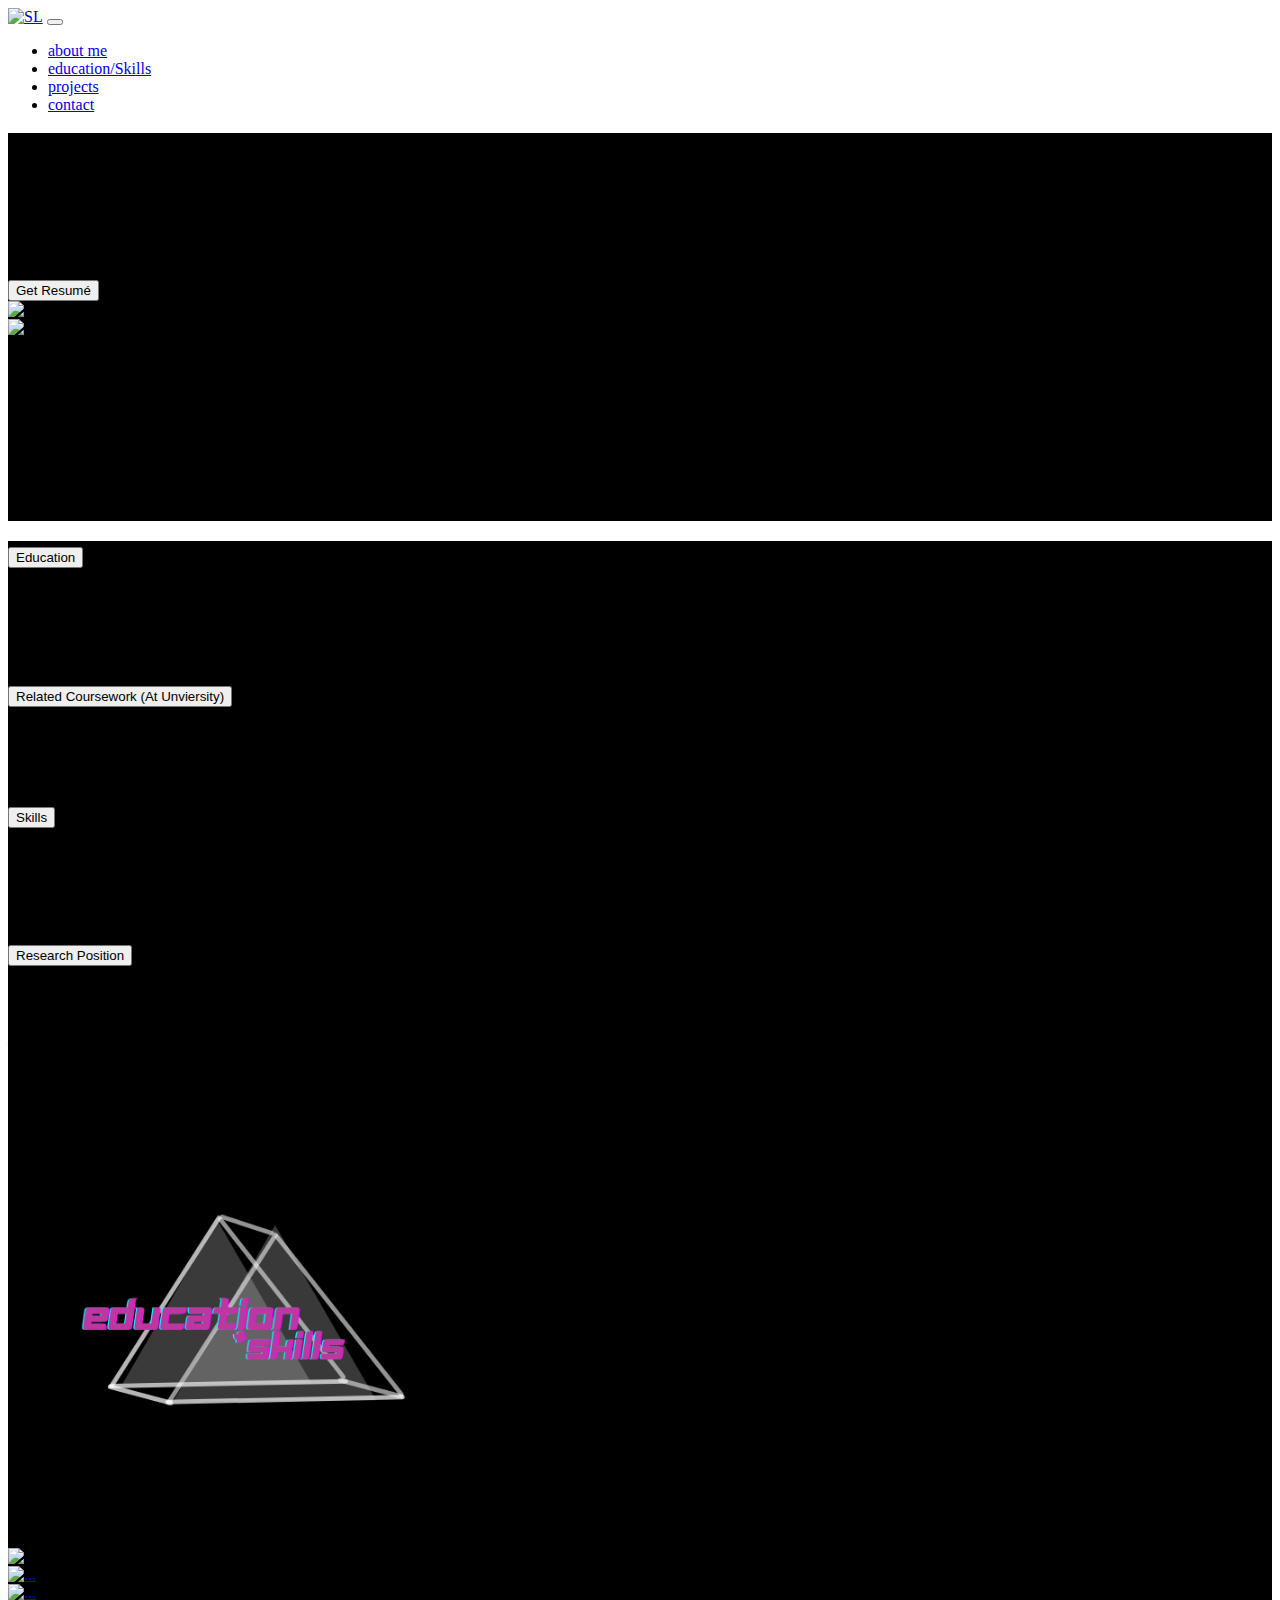
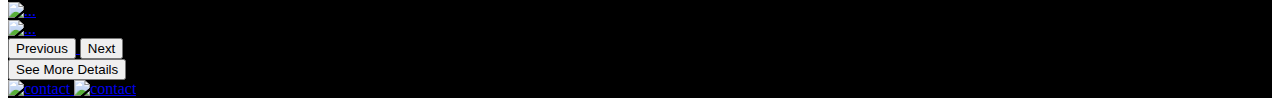
==== commit 59762b43: "Update index.html" ====
--- a/js/index.html
+++ b/js/index.html
@@ -7,12 +7,12 @@
     <title>Document</title>
 
     <!-- Bootstap css file -->
-    <link href="/css/bootstrap.min.css"rel="stylesheet" media="all">
+    <link href="https://github.com/sabrinalem/portfolio/css/bootstrap.min.css"rel="stylesheet" media="all">
     <!--font awesome icons-->
-    <link href="/css/all.min.css" rel="stylesheet">
+    <link href="https://github.com/sabrinalem/portfolio/css/all.min.css" rel="stylesheet">
 
     <!-- custom css file -->
-    <link href="/css/style.css"rel="stylesheet">
+    <link href="https://github.com/sabrinalem/portfolio/css/style.css"rel="stylesheet">
 
     <!-- fonts-->
     <link rel="stylesheet"
@@ -25,7 +25,7 @@
         <div class="main-menu">
             <nav class="navbar navbar-expand-lg navbar-light bg-light">
                 <div class="container-fluid">
-                  <a class="navbar-brand" href="#site-banner"><img src="/img/SL-logos_transparent.png" alt="SL" height="65"></a>
+                  <a class="navbar-brand" href="#site-banner"><img src="https://github.com/sabrinalem/portfolio/img/SL-logos_transparent.png" alt="SL" height="65"></a>
                   <button class="navbar-toggler" type="button" data-bs-toggle="collapse" data-bs-target="#navbarNav" aria-controls="navbarNav" aria-expanded="false" aria-label="Toggle navigation">
                     <span class="navbar-toggler-icon"></span>
                   </button>
@@ -61,11 +61,11 @@
                         <h3 class="title-text text-uppercase">Welcome</h3>
                         <h2 class="title-text text-uppercase">My name is Sabrina</h4>
                         <h4 class="title-text text-lowercase">{data analyst and audiophile}</h4><br>
-                        <a href="/img/sabrinalem-resume.pdf" download><button type="button" class="btn button primary-button mr-4 text-uppercase">Get Resumé</button> </a> 
+                        <a href="https://github.com/sabrinalem/portfolio/img/sabrinalem-resume.pdf" download><button type="button" class="btn button primary-button mr-4 text-uppercase">Get Resumé</button> </a> 
           
                     </div>
                     <div class="col-lg-6 col-md-12 site-img">
-                        <img src="/img/profpic.png" height= 350 width=350 alt="profilepic">
+                        <img src="https://github.com/sabrinalem/portfolio/img/profpic.png" height= 350 width=350 alt="profilepic">
                     </div>
                     
                 </div>
@@ -79,7 +79,7 @@
                 <div class="row">
                     <div class="col-lg-6 col-md-12">
                         <div class="about-image">
-                            <img src="/img/about.png" height="300" width= "300" alt="about me">
+                            <img src="https://github.com/sabrinalem/portfolio/img/about.png" height="300" width= "300" alt="about me">
                         </div>
                     </div>
                     <div class="col-lg-6 col-md-12 about-text">
@@ -197,24 +197,24 @@
                 <div class="row">
                     <div class="col-lg-6 col-md-12">
                         <div class="projects-image">
-                            <img src="/img/projects.png" height="350" width= "350" alt="about me">
+                            <img src="https://github.com/sabrinalem/portfolio/img/projects.png" height="350" width= "350" alt="about me">
                         </div>
                     </div>
                     <div class="col-lg-6 col-md-12">
                         <div class="projects-content">
                           <div id="carouselExampleIndicators" class="carousel slide" data-bs-ride="carousel">
-                            <a href="/js/projects.html"><div class="carousel-inner"> 
+                            <a href="https://github.com/sabrinalem/portfolio/js/projects.html"><div class="carousel-inner"> 
                               <div class="carousel-item active">
-                                <img src="/img/projects/nmf.png" class="d-block w-100" alt="...">
+                                <img src="https://github.com/sabrinalem/portfolio/img/projects/nmf.png" class="d-block w-100" alt="...">
                               </div>
                               <div class="carousel-item">
-                                <img src="/img/projects/playlister.png" class="d-block w-100" alt="...">
+                                <img src="https://github.com/sabrinalem/portfolio/img/projects/playlister.png" class="d-block w-100" alt="...">
                               </div>
                               <div class="carousel-item">
-                                <img src="/img/projects/vinylshop.png" class="d-block w-100" alt="...">
+                                <img src="https://github.com/sabrinalem/portfolio/img/projects/vinylshop.png" class="d-block w-100" alt="...">
                               </div>
                               <div class="carousel-item">
-                                <img src="/img/projects/frank.png" class="d-block w-100" alt="...">
+                                <img src="https://github.com/sabrinalem/portfolio/img/projects/frank.png" class="d-block w-100" alt="...">
                               </div>
                             </div>
                             <button class="carousel-control-prev" type="button" data-bs-target="#carouselExampleIndicators" data-bs-slide="prev">
@@ -227,7 +227,7 @@
                             </button>
                           </a>
                           </div>
-                          <a href="/js/projects.html"><button type="button" class="btn button primary-button mr-4 text-uppercase">See More Details</button> </a>           
+                          <a href="https://github.com/sabrinalem/portfolio/js/projects.html"><button type="button" class="btn button primary-button mr-4 text-uppercase">See More Details</button> </a>           
                         </div>
                     </div>
                 </div>
@@ -239,8 +239,8 @@
         <section id ="contact-area" class ="contact-area" style="background-color: black;">   
             <div class="container">
                 <div class="contact-img">
-                  <a class="contact" href="contact.html"> <img src="/img/contact1.png" class="contact-none" alt="contact" height="375">
-                    <img src="/img/contact2.png" class="contact-hover" alt="contact" height="375"></a>
+                  <a class="contact" href="contact.html"> <img src="https://github.com/sabrinalem/portfolio/img/contact1.png" class="contact-none" alt="contact" height="375">
+                    <img src="https://github.com/sabrinalem/portfolio/img/contact2.png" class="contact-hover" alt="contact" height="375"></a>
                 </div>
             </div>
         </section>
@@ -250,10 +250,10 @@
     
 
     <!-- Jquery js file-->
-    <script src="/js/jquery.3.6.0.js"></script>
+    <script src="https://github.com/sabrinalem/portfolio/js/jquery.3.6.0.js"></script>
 
     <!-- Bootstrap js file-->
-    <script src="/js/bootstrap.min.js"></script>
+    <script src="https://github.com/sabrinalem/portfolio/js/bootstrap.min.js"></script>
 
 </body>
 </html>
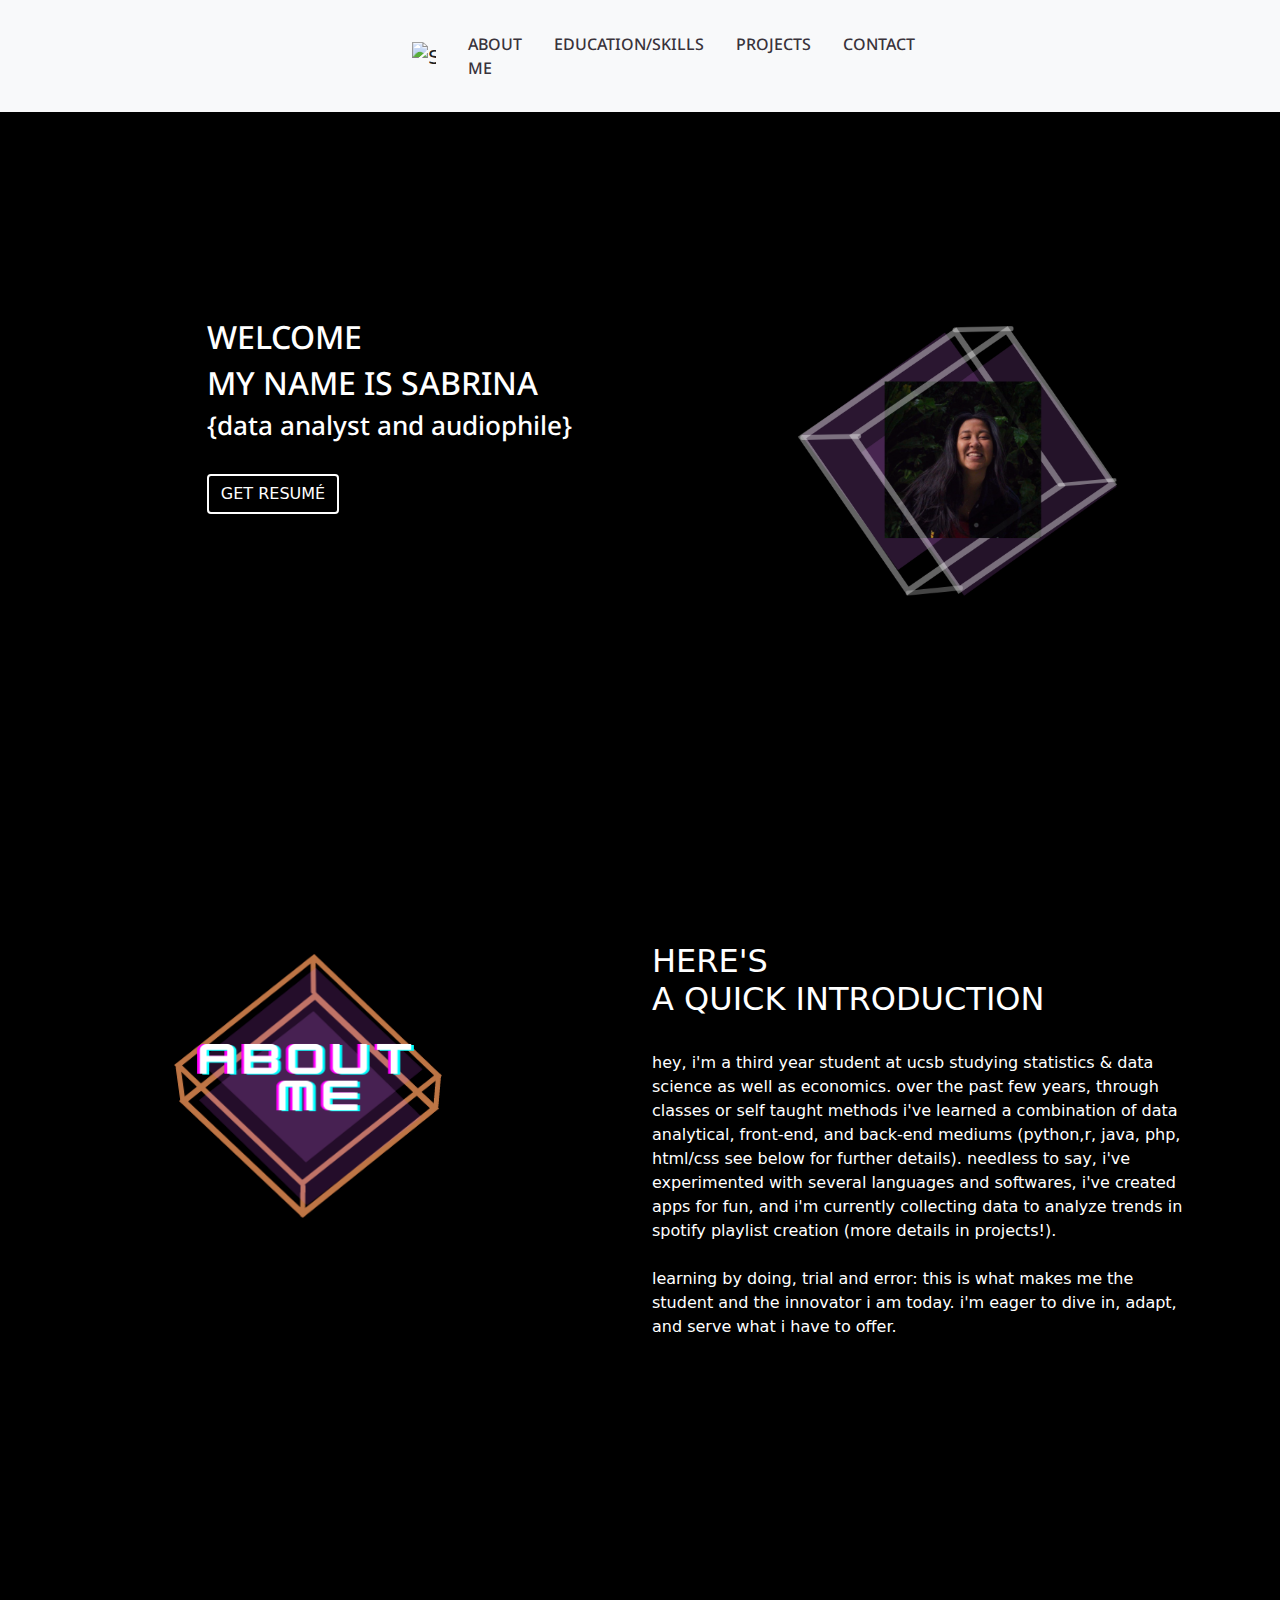
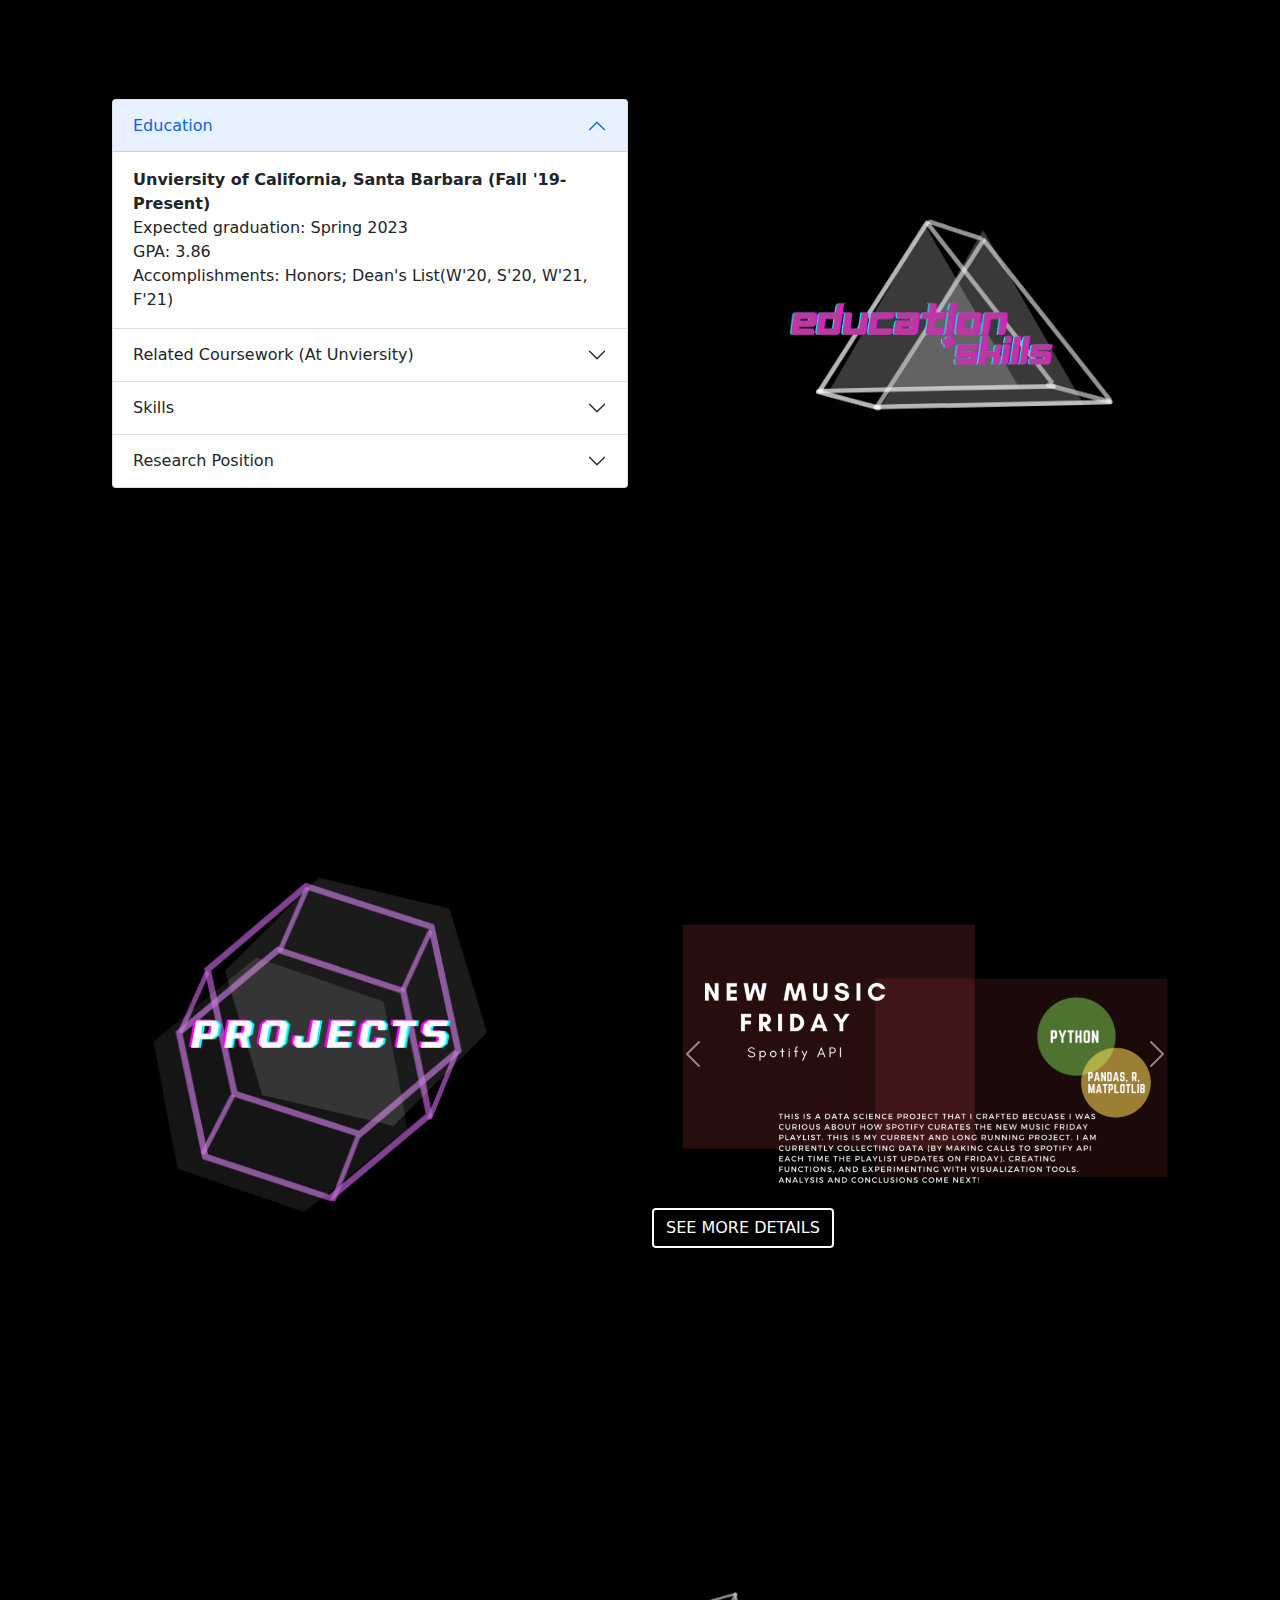
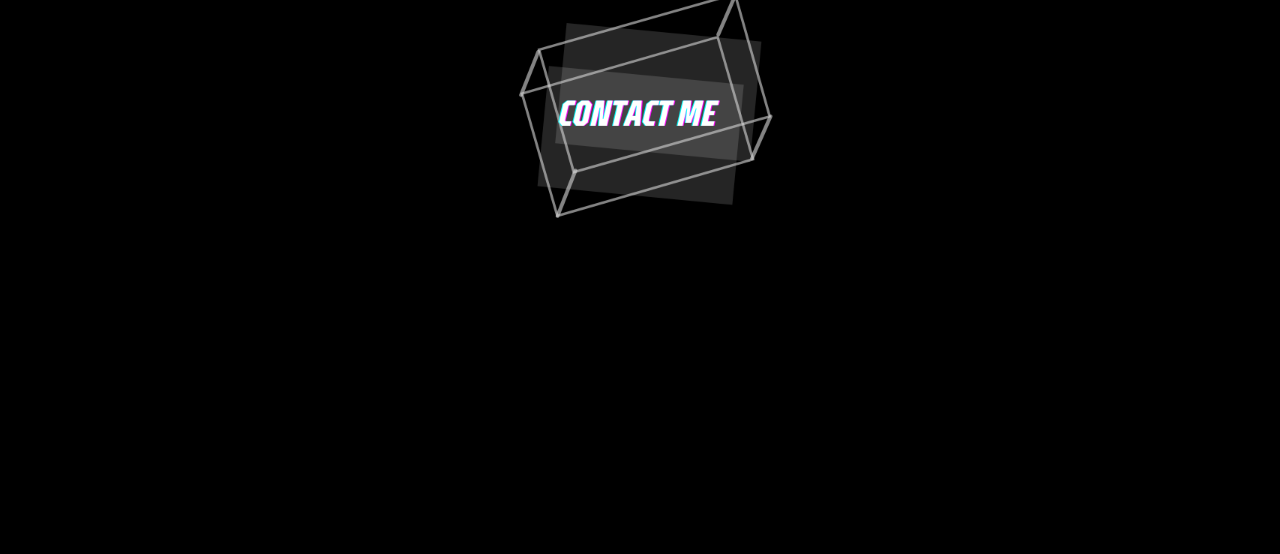
==== commit bb748253: "Update index.html" ====
--- a/js/index.html
+++ b/js/index.html
@@ -7,12 +7,12 @@
     <title>Document</title>
 
     <!-- Bootstap css file -->
-    <link href="https://github.com/sabrinalem/portfolio/css/bootstrap.min.css"rel="stylesheet" media="all">
+    <link href="https://sabrinalem.github.io/portfolio/css/bootstrap.min.css"rel="stylesheet" media="all">
     <!--font awesome icons-->
-    <link href="https://github.com/sabrinalem/portfolio/css/all.min.css" rel="stylesheet">
+    <link href="https://sabrinalem.github.io/portfolio/css/all.min.css" rel="stylesheet">
 
     <!-- custom css file -->
-    <link href="https://github.com/sabrinalem/portfolio/css/style.css"rel="stylesheet">
+    <link href="https://sabrinalem.github.io/portfolio/css/style.css"rel="stylesheet">
 
     <!-- fonts-->
     <link rel="stylesheet"
@@ -25,7 +25,7 @@
         <div class="main-menu">
             <nav class="navbar navbar-expand-lg navbar-light bg-light">
                 <div class="container-fluid">
-                  <a class="navbar-brand" href="#site-banner"><img src="https://github.com/sabrinalem/portfolio/img/SL-logos_transparent.png" alt="SL" height="65"></a>
+                  <a class="navbar-brand" href="#site-banner"><img src=../sabrinalem/portfolio/img/SL-logos_transparent.png" alt="SL" height="65"></a>
                   <button class="navbar-toggler" type="button" data-bs-toggle="collapse" data-bs-target="#navbarNav" aria-controls="navbarNav" aria-expanded="false" aria-label="Toggle navigation">
                     <span class="navbar-toggler-icon"></span>
                   </button>
@@ -61,11 +61,11 @@
                         <h3 class="title-text text-uppercase">Welcome</h3>
                         <h2 class="title-text text-uppercase">My name is Sabrina</h4>
                         <h4 class="title-text text-lowercase">{data analyst and audiophile}</h4><br>
-                        <a href="https://github.com/sabrinalem/portfolio/img/sabrinalem-resume.pdf" download><button type="button" class="btn button primary-button mr-4 text-uppercase">Get Resumé</button> </a> 
+                        <a href="https://sabrinalem.github.io/portfolio/img/sabrinalem-resume.pdf" download><button type="button" class="btn button primary-button mr-4 text-uppercase">Get Resumé</button> </a> 
           
                     </div>
                     <div class="col-lg-6 col-md-12 site-img">
-                        <img src="https://github.com/sabrinalem/portfolio/img/profpic.png" height= 350 width=350 alt="profilepic">
+                        <img src="https://sabrinalem.github.io/portfolio/img/profpic.png" height= 350 width=350 alt="profilepic">
                     </div>
                     
                 </div>
@@ -79,7 +79,7 @@
                 <div class="row">
                     <div class="col-lg-6 col-md-12">
                         <div class="about-image">
-                            <img src="https://github.com/sabrinalem/portfolio/img/about.png" height="300" width= "300" alt="about me">
+                            <img src="https://sabrinalem.github.io/portfolio/img/about.png" height="300" width= "300" alt="about me">
                         </div>
                     </div>
                     <div class="col-lg-6 col-md-12 about-text">
@@ -182,7 +182,7 @@
                     </div>
                     <div class="col-lg-6 col-md-12">
                         <div class="eduskls-img">
-                            <img src="/img/eduskls.png" height="450" width= "450" alt="about me">
+                            <img src="https://sabrinalem.github.io/portfolio/img/eduskls.png" height="450" width= "450" alt="about me">
                         </div>
                     </div>
                    
@@ -197,24 +197,24 @@
                 <div class="row">
                     <div class="col-lg-6 col-md-12">
                         <div class="projects-image">
-                            <img src="https://github.com/sabrinalem/portfolio/img/projects.png" height="350" width= "350" alt="about me">
+                            <img src="https://sabrinalem.github.io/portfolio/img/projects.png" height="350" width= "350" alt="about me">
                         </div>
                     </div>
                     <div class="col-lg-6 col-md-12">
                         <div class="projects-content">
                           <div id="carouselExampleIndicators" class="carousel slide" data-bs-ride="carousel">
-                            <a href="https://github.com/sabrinalem/portfolio/js/projects.html"><div class="carousel-inner"> 
+                            <a href="https://sabrinalem.github.io/portfolio/js/projects.html"><div class="carousel-inner"> 
                               <div class="carousel-item active">
-                                <img src="https://github.com/sabrinalem/portfolio/img/projects/nmf.png" class="d-block w-100" alt="...">
+                                <img src="https://sabrinalem.github.io/portfolio/img/projects/nmf.png" class="d-block w-100" alt="...">
                               </div>
                               <div class="carousel-item">
-                                <img src="https://github.com/sabrinalem/portfolio/img/projects/playlister.png" class="d-block w-100" alt="...">
+                                <img src="https://sabrinalem.github.io/portfolio/img/projects/playlister.png" class="d-block w-100" alt="...">
                               </div>
                               <div class="carousel-item">
-                                <img src="https://github.com/sabrinalem/portfolio/img/projects/vinylshop.png" class="d-block w-100" alt="...">
+                                <img src="https://sabrinalem.github.io/portfolio/img/projects/vinylshop.png" class="d-block w-100" alt="...">
                               </div>
                               <div class="carousel-item">
-                                <img src="https://github.com/sabrinalem/portfolio/img/projects/frank.png" class="d-block w-100" alt="...">
+                                <img src="https://sabrinalem.github.io/portfolio/img/projects/frank.png" class="d-block w-100" alt="...">
                               </div>
                             </div>
                             <button class="carousel-control-prev" type="button" data-bs-target="#carouselExampleIndicators" data-bs-slide="prev">
@@ -227,7 +227,7 @@
                             </button>
                           </a>
                           </div>
-                          <a href="https://github.com/sabrinalem/portfolio/js/projects.html"><button type="button" class="btn button primary-button mr-4 text-uppercase">See More Details</button> </a>           
+                          <a href="https://sabrinalem.github.io/portfolio/js/projects.html"><button type="button" class="btn button primary-button mr-4 text-uppercase">See More Details</button> </a>           
                         </div>
                     </div>
                 </div>
@@ -239,8 +239,8 @@
         <section id ="contact-area" class ="contact-area" style="background-color: black;">   
             <div class="container">
                 <div class="contact-img">
-                  <a class="contact" href="contact.html"> <img src="https://github.com/sabrinalem/portfolio/img/contact1.png" class="contact-none" alt="contact" height="375">
-                    <img src="https://github.com/sabrinalem/portfolio/img/contact2.png" class="contact-hover" alt="contact" height="375"></a>
+                  <a class="contact" href="contact.html"> <img src="https://sabrinalem.github.io/portfolio/img/contact1.png" class="contact-none" alt="contact" height="375">
+                    <img src="https://sabrinalem.github.io/portfolio/img/contact2.png" class="contact-hover" alt="contact" height="375"></a>
                 </div>
             </div>
         </section>
@@ -250,10 +250,10 @@
     
 
     <!-- Jquery js file-->
-    <script src="https://github.com/sabrinalem/portfolio/js/jquery.3.6.0.js"></script>
+    <script src="https://sabrinalem.github.io/portfolio/js/jquery.3.6.0.js"></script>
 
     <!-- Bootstrap js file-->
-    <script src="https://github.com/sabrinalem/portfolio/js/bootstrap.min.js"></script>
+    <script src="https://sabrinalem.github.io/portfolio/js/bootstrap.min.js"></script>
 
 </body>
 </html>
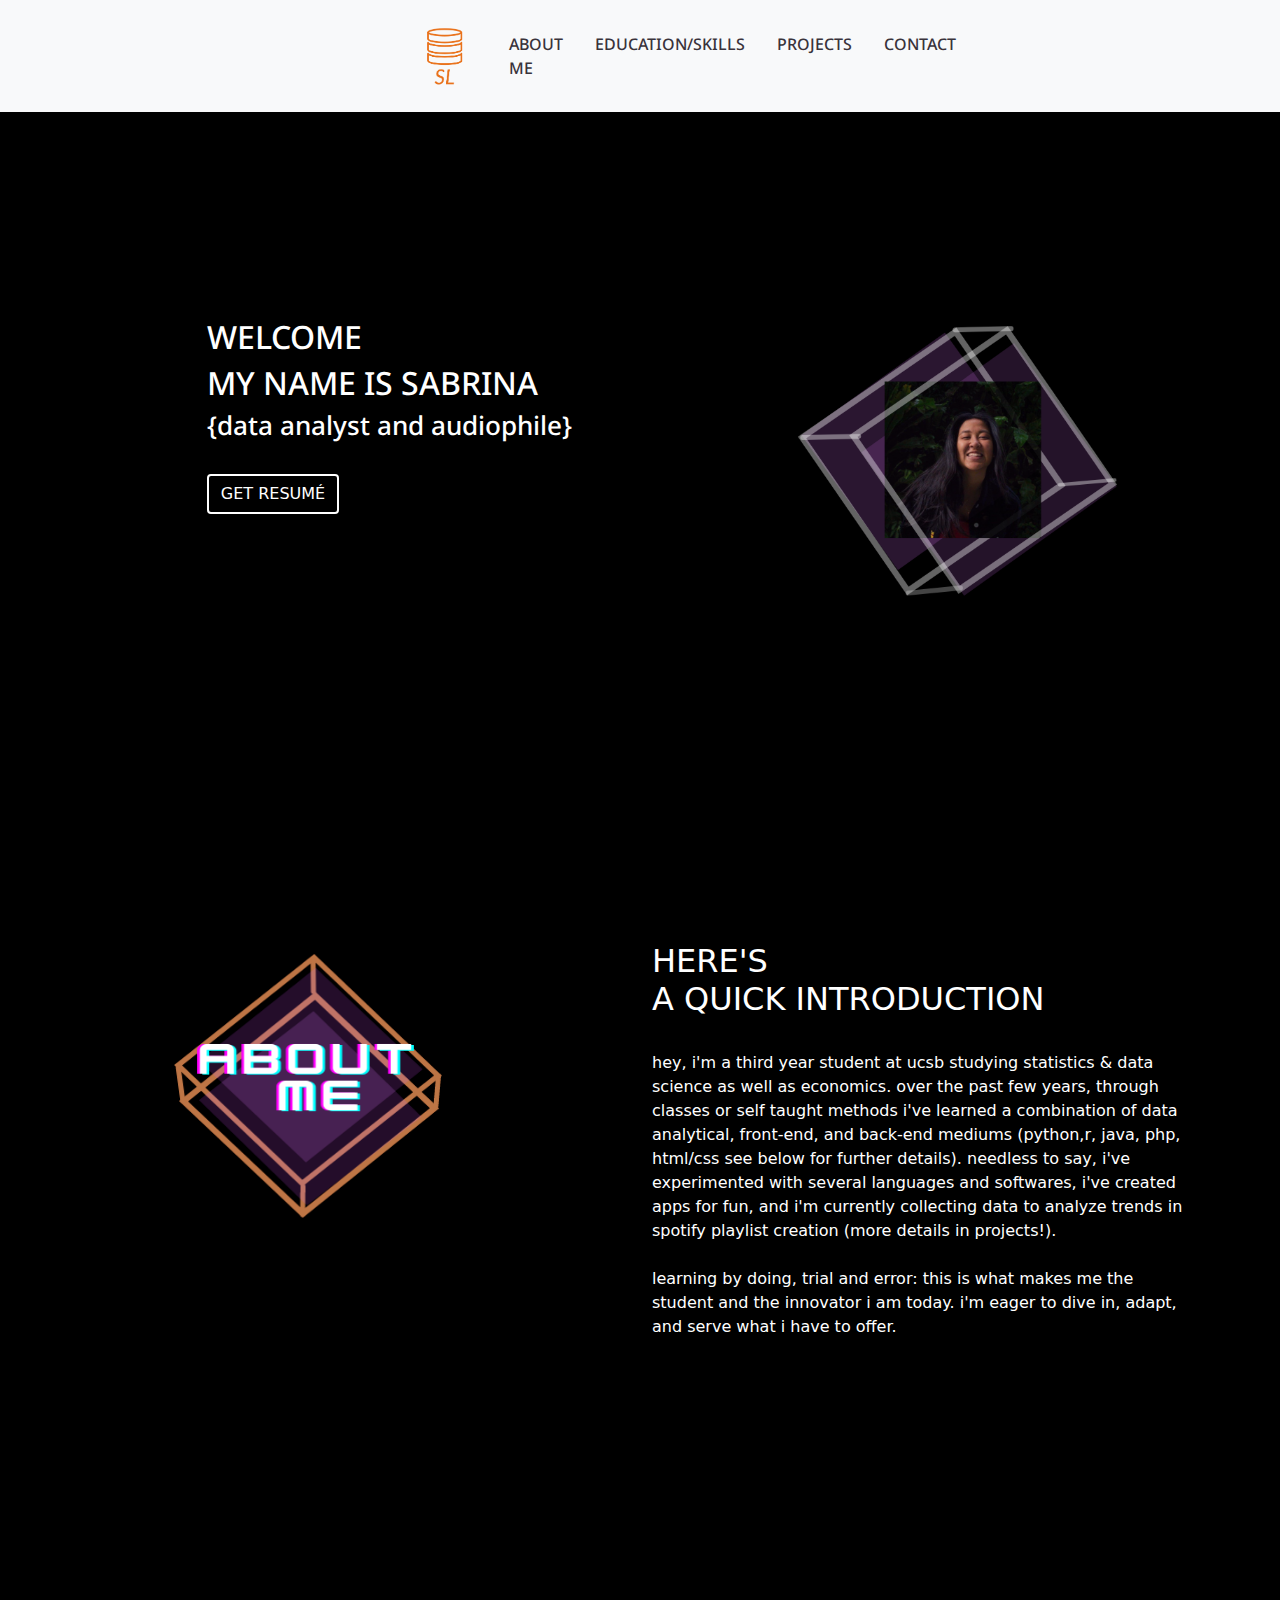
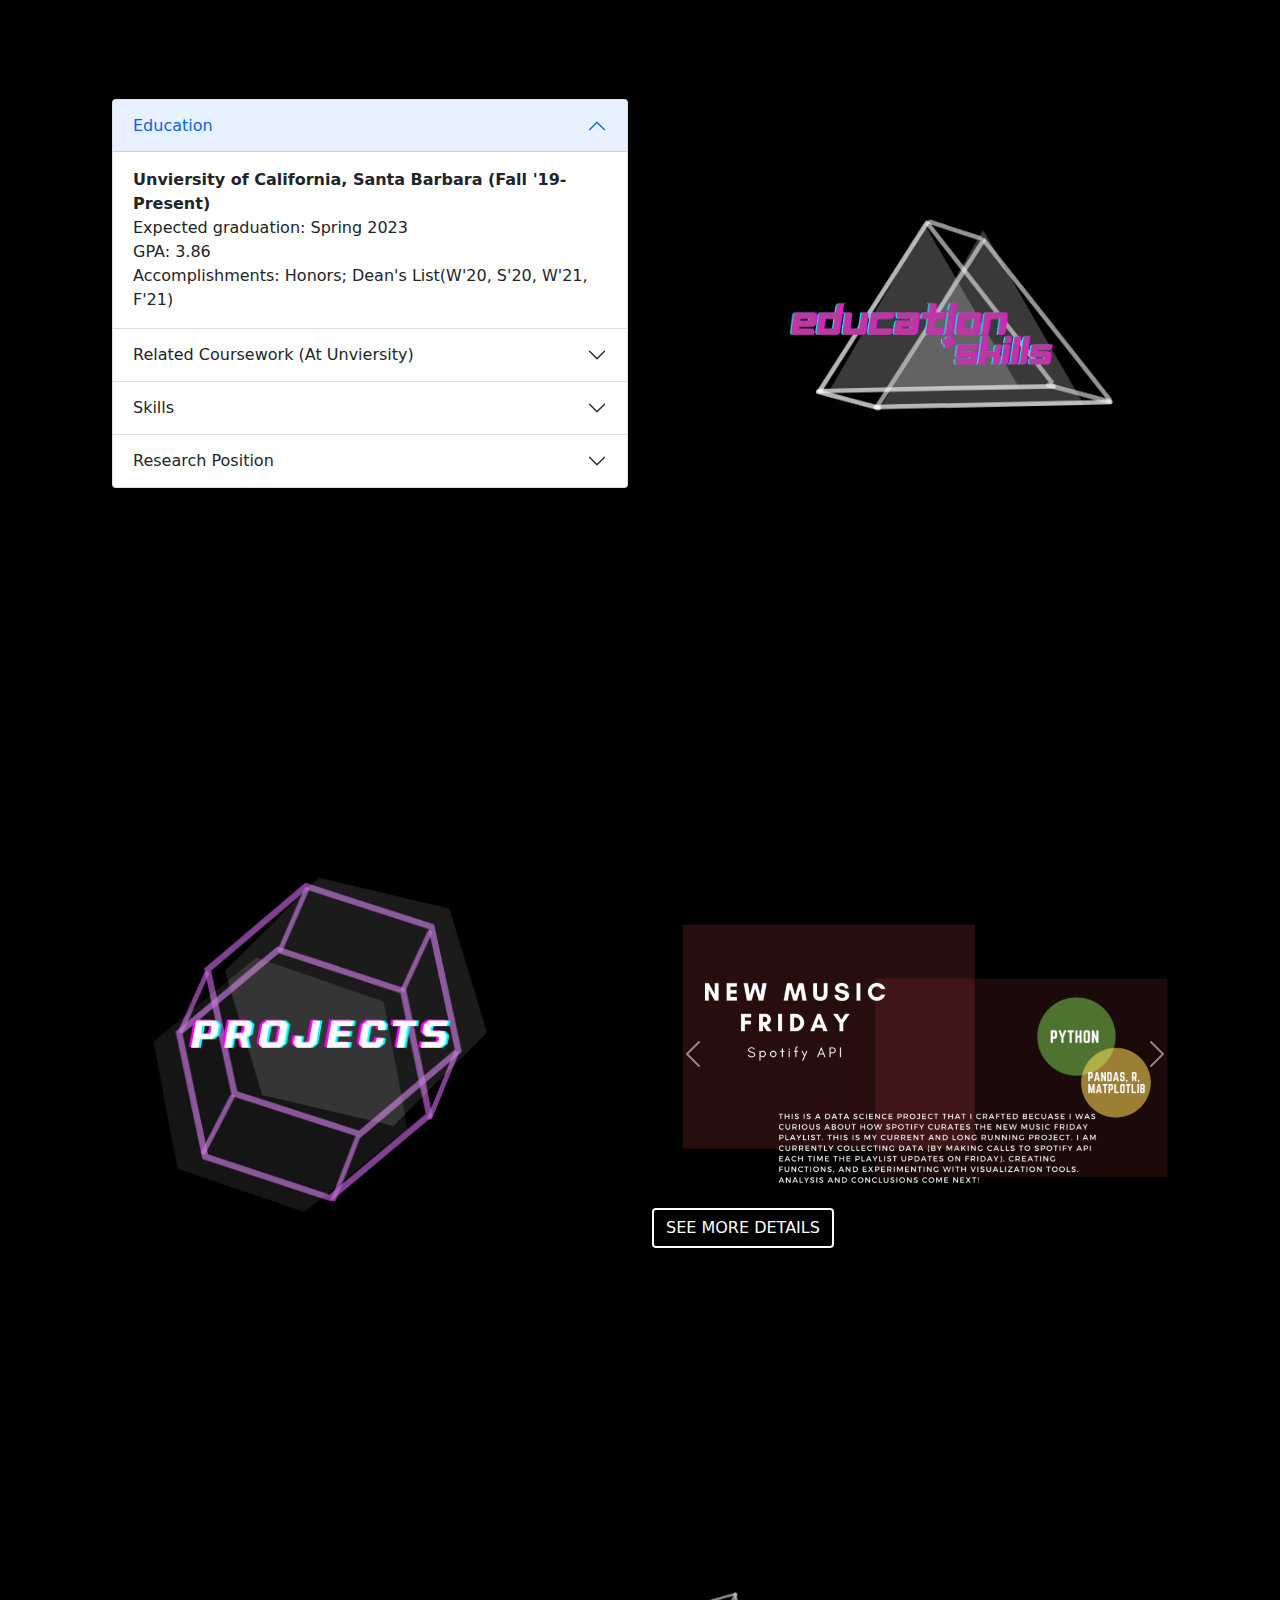
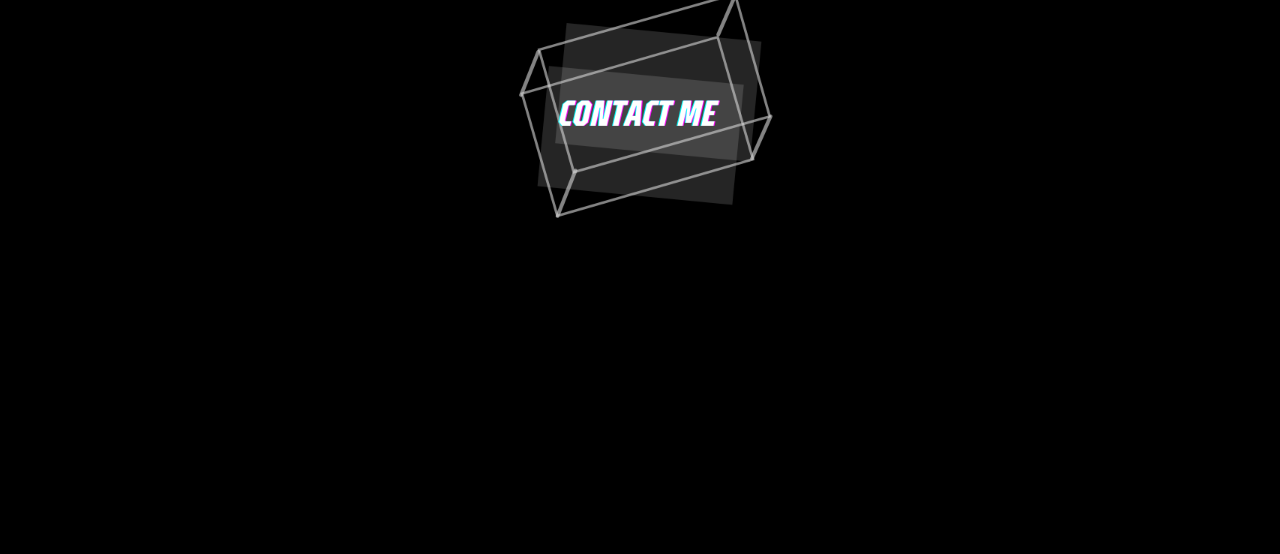
==== commit 6b677ee1: "Update index.html" ====
--- a/js/index.html
+++ b/js/index.html
@@ -25,7 +25,7 @@
         <div class="main-menu">
             <nav class="navbar navbar-expand-lg navbar-light bg-light">
                 <div class="container-fluid">
-                  <a class="navbar-brand" href="#site-banner"><img src=../sabrinalem/portfolio/img/SL-logos_transparent.png" alt="SL" height="65"></a>
+                  <a class="navbar-brand" href="#site-banner"><img src="https://sabrinalem.github.io/portfolio/img/SL-logos_transparent.png" alt="SL" height="65"></a>
                   <button class="navbar-toggler" type="button" data-bs-toggle="collapse" data-bs-target="#navbarNav" aria-controls="navbarNav" aria-expanded="false" aria-label="Toggle navigation">
                     <span class="navbar-toggler-icon"></span>
                   </button>
